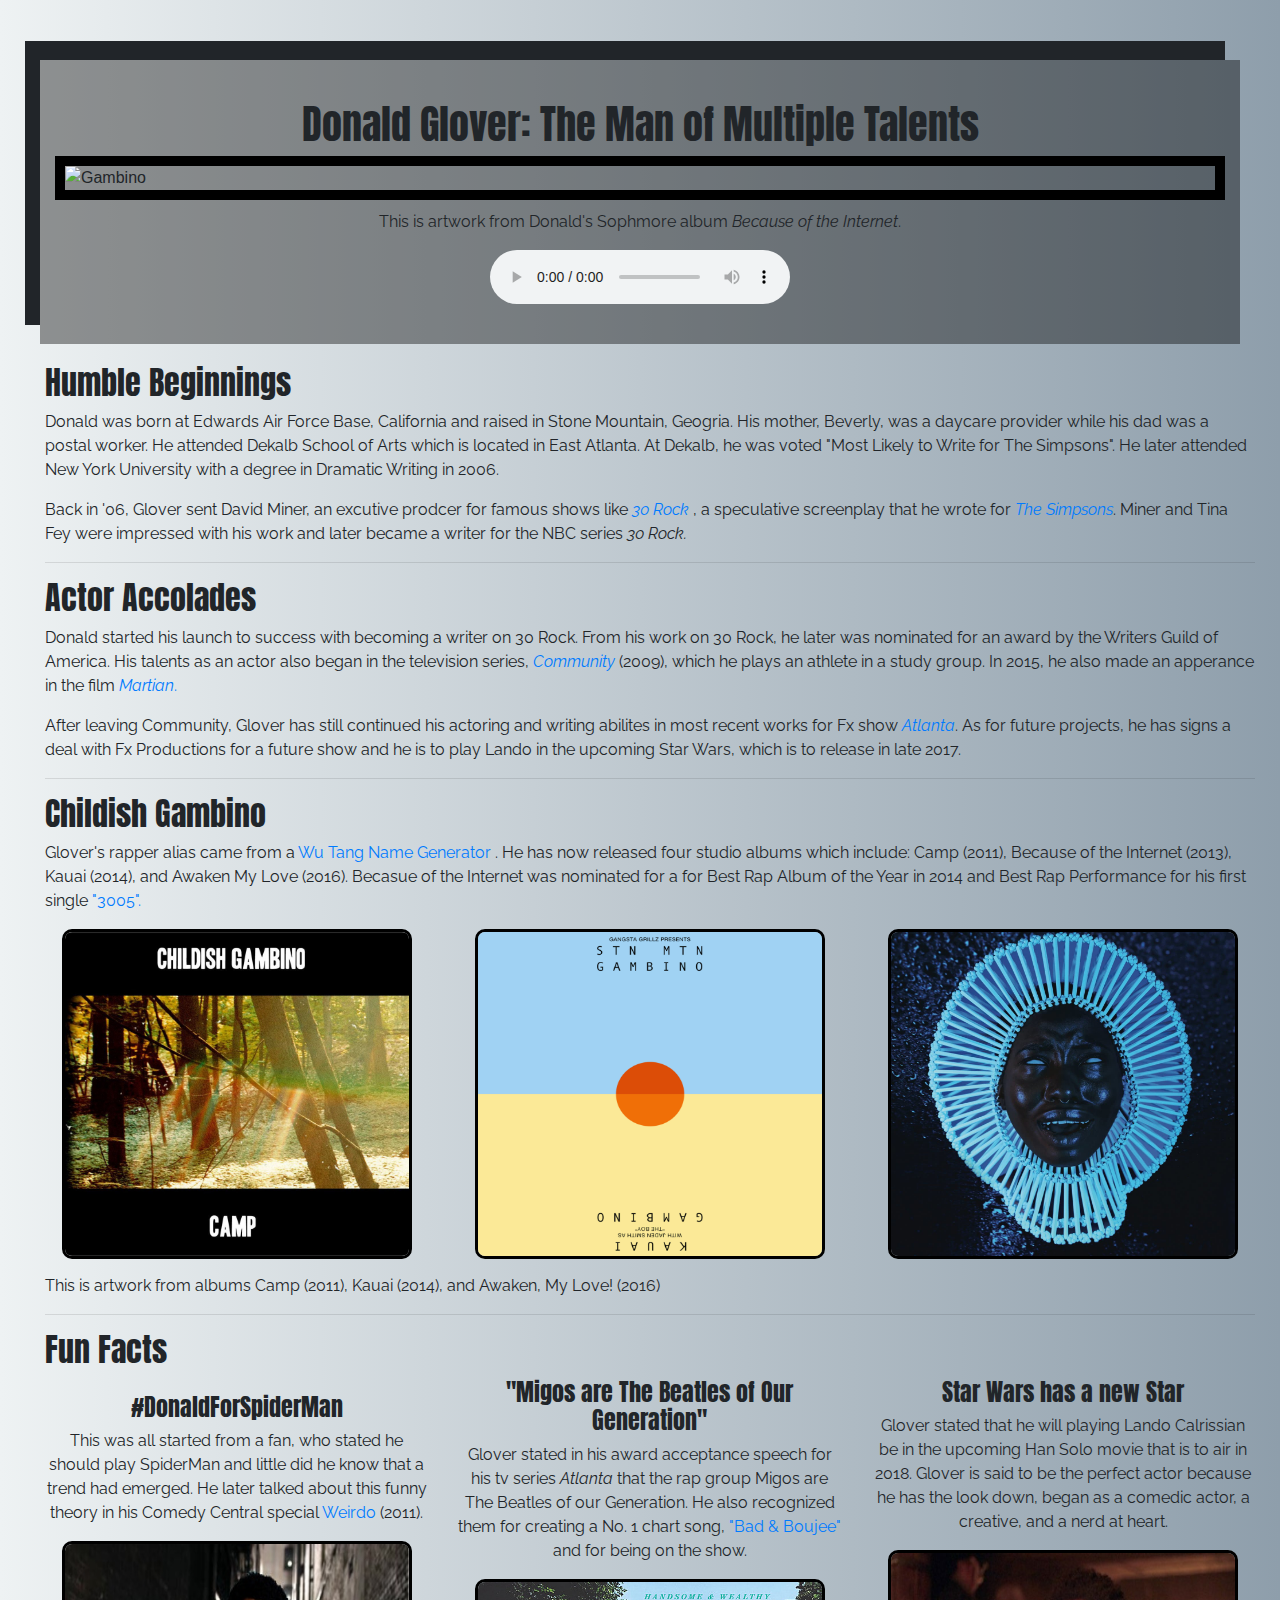
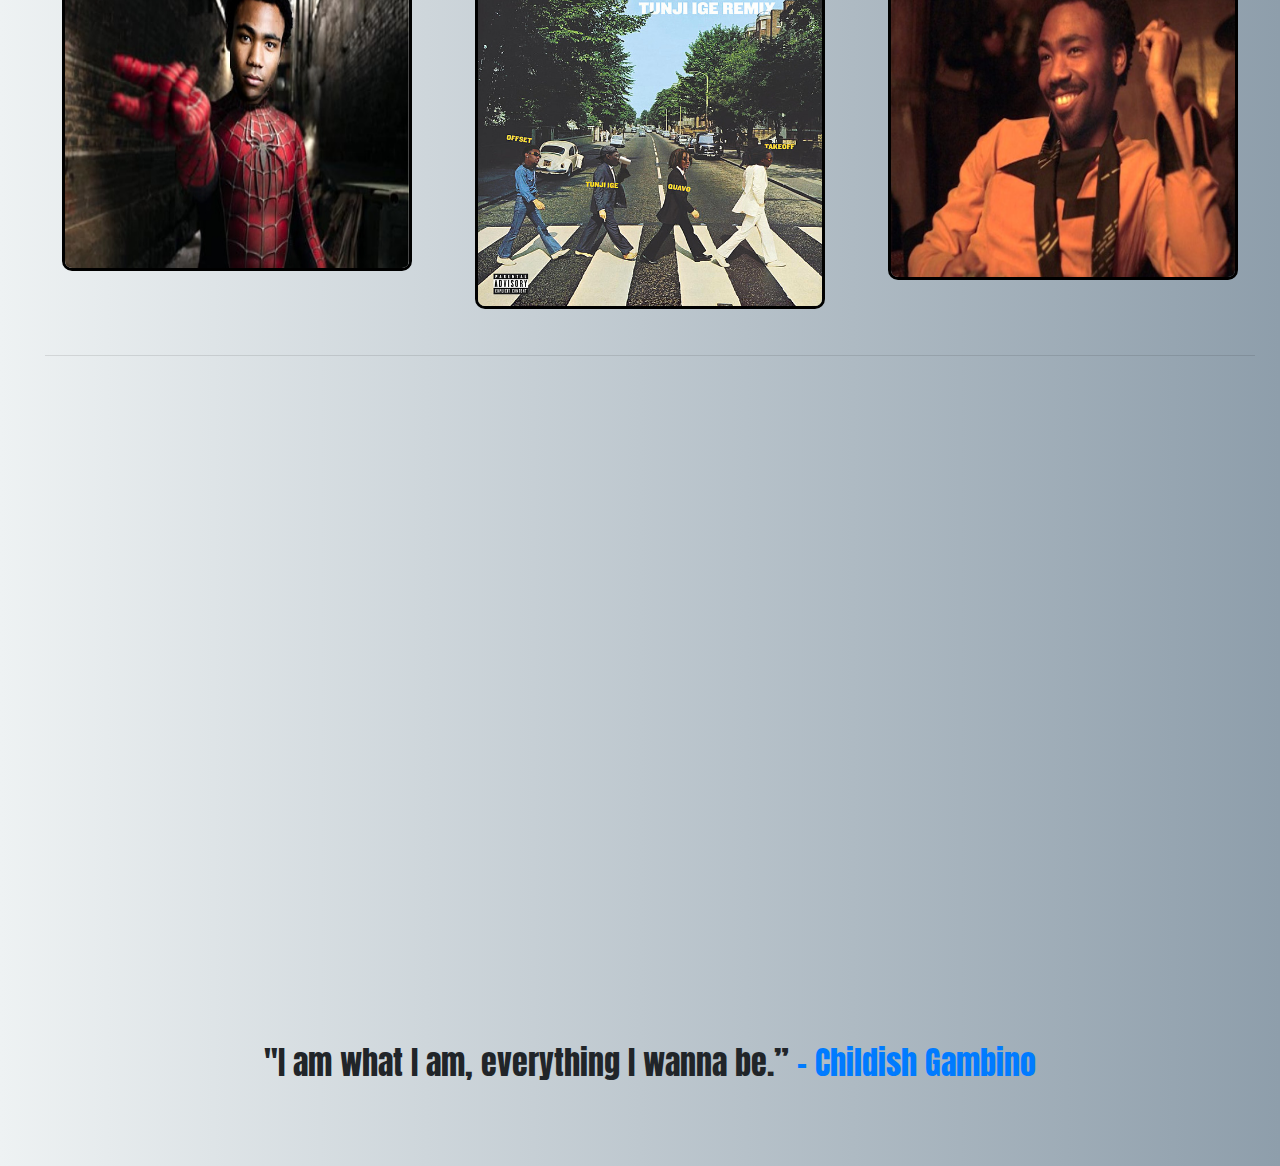
==== index.html @ 6ad68c14 "Added html and contents" ====
<!DOCTYPE html>
<html>
<head>
  <meta name="viewport" content= "width=device-width, initial-scale=1.0"> 
  <title>Tribute to Donald Glover</title>
  
  <link rel='stylesheet prefetch' href='https://stackpath.bootstrapcdn.com/bootstrap/4.3.1/css/bootstrap.min.css'>
  <link rel='stylesheet prefetch' href='https://fonts.googleapis.com/css?family=Anton'>
  <link rel='stylesheet prefetch' href='https://fonts.googleapis.com/css?family=Raleway'>
  <link rel="stylesheet" href="css/style.css">

  <style type="text/css">
    #audio-player{
      display: block;
      margin: auto;
    }
    .header {
      background: rgb(0,0,0,0.4);
      padding: 40px 0px 40px 0px; 
      margin: 20px 20px;
      box-shadow: -15px -19px;
    }
    .header-ff{
      text-align: center;
    }
  </style>
</head>

<body>
  <div class='header'>
     <h1 class="text-center">Donald Glover: The Man of Multiple Talents</h1>
    <div id="contain-img" class="col-md-12"> 
      <img class="gambino"  src="https://ih0.redbubble.net/image.112547980.1623/flat,800x800,075,f.u3.jpg" alt="Gambino" >
      <p class="text-center">This is artwork from Donald's Sophmore album <i>Because of the Internet</i>. </p>
    </div>
    
    <audio id='audio-player'controls src="Childish Gambino - 3005.mp3"></audio>
  </div>
 

    <div id="info-text" class="col-sm-12 col-md-12 ">
      <h2>Humble Beginnings</h2>
      <p> Donald was born at Edwards Air Force Base, California and raised in Stone Mountain, Geogria. His mother, Beverly, was a daycare provider while his dad was a postal worker. He attended Dekalb School of Arts which is located in East Atlanta. At Dekalb, he was voted "Most Likely to Write for The Simpsons". He later attended New York University with a degree in Dramatic Writing in 2006.</p>
      
      <p>Back in '06, Glover sent David Miner, an excutive prodcer for famous shows like <a href="https://www.youtube.com/watch?v=-dVAZy-jEKg" target="_blank"><i>30 Rock</i> </a>, a speculative screenplay that he wrote for <a href="https://www.youtube.com/watch?v=cnaeIAEp2pU" target="_blank"><i>The Simpsons</i></a>. Miner and Tina Fey were impressed with his work and later became a writer for the NBC series <i>30 Rock.</i></p>
      
      <hr>
      
      <!-- ACCOLADES SECTION -->

      <div id="accolades">
        <h2> Actor Accolades</h2>
        <p> Donald started his launch to success with becoming a writer on 30 Rock. From his work on 30 Rock, he later was nominated for an award by the Writers Guild of America. His talents as an actor also began in the television series, <a href="https://www.youtube.com/watch?v=4fwcj8NhL1I" target="_blank"><i>Community </i></a> (2009), which he plays an athlete in a study group. In 2015, he also made an apperance in the film <a href="" target="_blank"><i>Martian</i>.</a></p>
        
        <p>After leaving Community, Glover has still continued his actoring and writing abilites in most recent works for Fx show <a href="https://www.youtube.com/watch?v=_D4yk0vd788" ><i>Atlanta</i></a>. As for future projects, he has signs a deal with Fx Productions for a future show and he is to play Lando in the upcoming Star Wars, which is to release in late 2017.</p>
      </div>
      <hr>

      <!-- END OF ACCOLADES -->
      
      <!-- ARTIST SECTION -->
      
      <div id='artist'>
        <h2> Childish Gambino</h2>
        <p>Glover's rapper alias came from a <a href="http://www.mess.be/inickgenwuname.php" target="_blank">Wu Tang Name Generator </a>. He has now released four studio albums which include: Camp (2011), Because of the Internet (2013), Kauai (2014), and Awaken My Love (2016). Becasue of the Internet was nominated for a for Best Rap Album of the Year in 2014 and Best Rap Performance for his first single <a href= "https://www.youtube.com/watch?v=tG35R8F2j8k" target="_blank">"3005".</a> </p>

        <div class="row justify-content-md-center">
          <div class="col-md-4 text-center"> <img src= "img/camp.jpg" class="section-images"> </div>
          <div class="col-md-4 text-center"> <img src="img/kauai-album.png" class="section-images"></div>
          <div class="col-md-4 text-center"> <img src="img/awaken-album.jpg" class="section-images"></div>
        </div>
      </div>

      <!-- END OF ARTIST SECTION -->
      
      <p> This is artwork from albums Camp (2011), Kauai (2014), and Awaken, My Love! (2016)</p>

      <hr>

      <div id="fun-facts">
        <h2> Fun Facts</h2> 

        <div class="row justify-content-md-center">
          <div class="col-sm-6  col-md-6  col-lg-4 text-center" style="padding-top: 15px"> 
            <h4 class="header-ff">#DonaldForSpiderMan</h4>
            <p>This was all started from a fan, who stated he should play SpiderMan and little did he know that a trend had emerged. He later talked about this funny theory in his Comedy Central special <a href="https://www.youtube.com/watch?v=ULdm2NLrN4E" target="_blank">Weirdo</a> (2011).</p>
            <div class=""><img class="section-images" src="img/spiderman.jpg"></div>
          </div>

          <div class="col-sm-6 col-md-6 col-lg-4 text-center" style="margin-bottom: 15px">
            <h4 class="header-ff"> "Migos are The Beatles of Our Generation"</h4>
            <p>Glover stated in his award acceptance speech for his tv series <i>Atlanta</i> that the rap group Migos are The Beatles of our Generation. He also recognized them for creating a No. 1 chart song, <a href="https://www.youtube.com/watch?v=S-sJp1FfG7Q" target="_blank">"Bad & Boujee"</a> and for being on the show. </p>
            <div class=""><img class="section-images" src= "img/migos.jpg"></div>
          </div>

          <div class=" col-sm-6 col-md-6  col-lg-4 text-center" style="margin-bottom: 15px">
            <h4 class="header-ff"> Star Wars has a new Star</h4>
            <p>Glover stated that he will playing Lando Calrissian be in the upcoming Han Solo movie that is to air in 2018. Glover is said to be the perfect actor because he has the look down, began as a comedic actor, a creative, and a nerd at heart. </p>
            <div class=""><img class="section-images" src= "img/lando.jpeg"></div>
          </div>
        </div>
  </div>

    <hr>
      
      
        <div id='video' class="col-md-10 embed-responsive embed-responsive-16by9 mx-auto">
          <iframe class="embed-responsive-item" src="https://www.youtube.com/embed/pMZRRO_Lgpo" allowfullscreen></iframe>
        </div>

        <div class="col-md-12 text-center" id="end-quote"> <h2>"I am what I am, everything I wanna be.” <a href="https://youtu.be/Jdb-6MQaoEY?t=155" target="_blank" > - Childish Gambino </h3></div>
         <!-- <div class="col-md-7" id="video" style="margin-top: 25px"> <iframe display="flex" width="100%" height="100%" src="https://www.youtube.com/embed/pMZRRO_Lgpo" frameborder="1" allowfullscreen></iframe> </div> -->

      
       
    
    
    </body>
</html>
  
  
</body>
</html>
---- css/style.css ----
h1 {
  font-family: 'Anton', sans-serif;
}

h2 {
font-family: 'Anton', sans-serif;
}

h4 {
   font-family: 'Anton', sans-serif;
}

p {
  font-family: 'Raleway', sans-serif;
}

body {
background: #8e9eab; /* fallback for old browsers */
background: -webkit-linear-gradient(to left, #8e9eab , #eef2f3); /* Chrome 10-25, Safari 5.1-6 */
background: linear-gradient(to left, #8e9eab , #eef2f3); /* W3C, IE 10+/ Edge, Firefox 16+, Chrome 26+, Opera 12+, Safari 7+ */ 
  
 /*font-family: 'Raleway', sans-serif;*/
  margin: 60px 20px 0px 20px
}

.gambino {
  display: block;
  margin: 0px auto 10px auto;
  border: 10px solid;
  border-color: black;
}

.section-images {
  width: 350px;
  height: 330px;
  margin-bottom: 15px;
  border-color: black;
  border-style: solid;
  border-radius: 10px;
}


#info-text {
  margin: 10px 15px 15px 10px;
}

/*#fun-facts {
  margin: 20px 15px 30px 15px;
}*/

#video {
  margin-top: 5%;
}

#end-quote {
  text-align: center;
  padding-top: 5%;
  padding-bottom: 5%;
  display: inline-block;
}
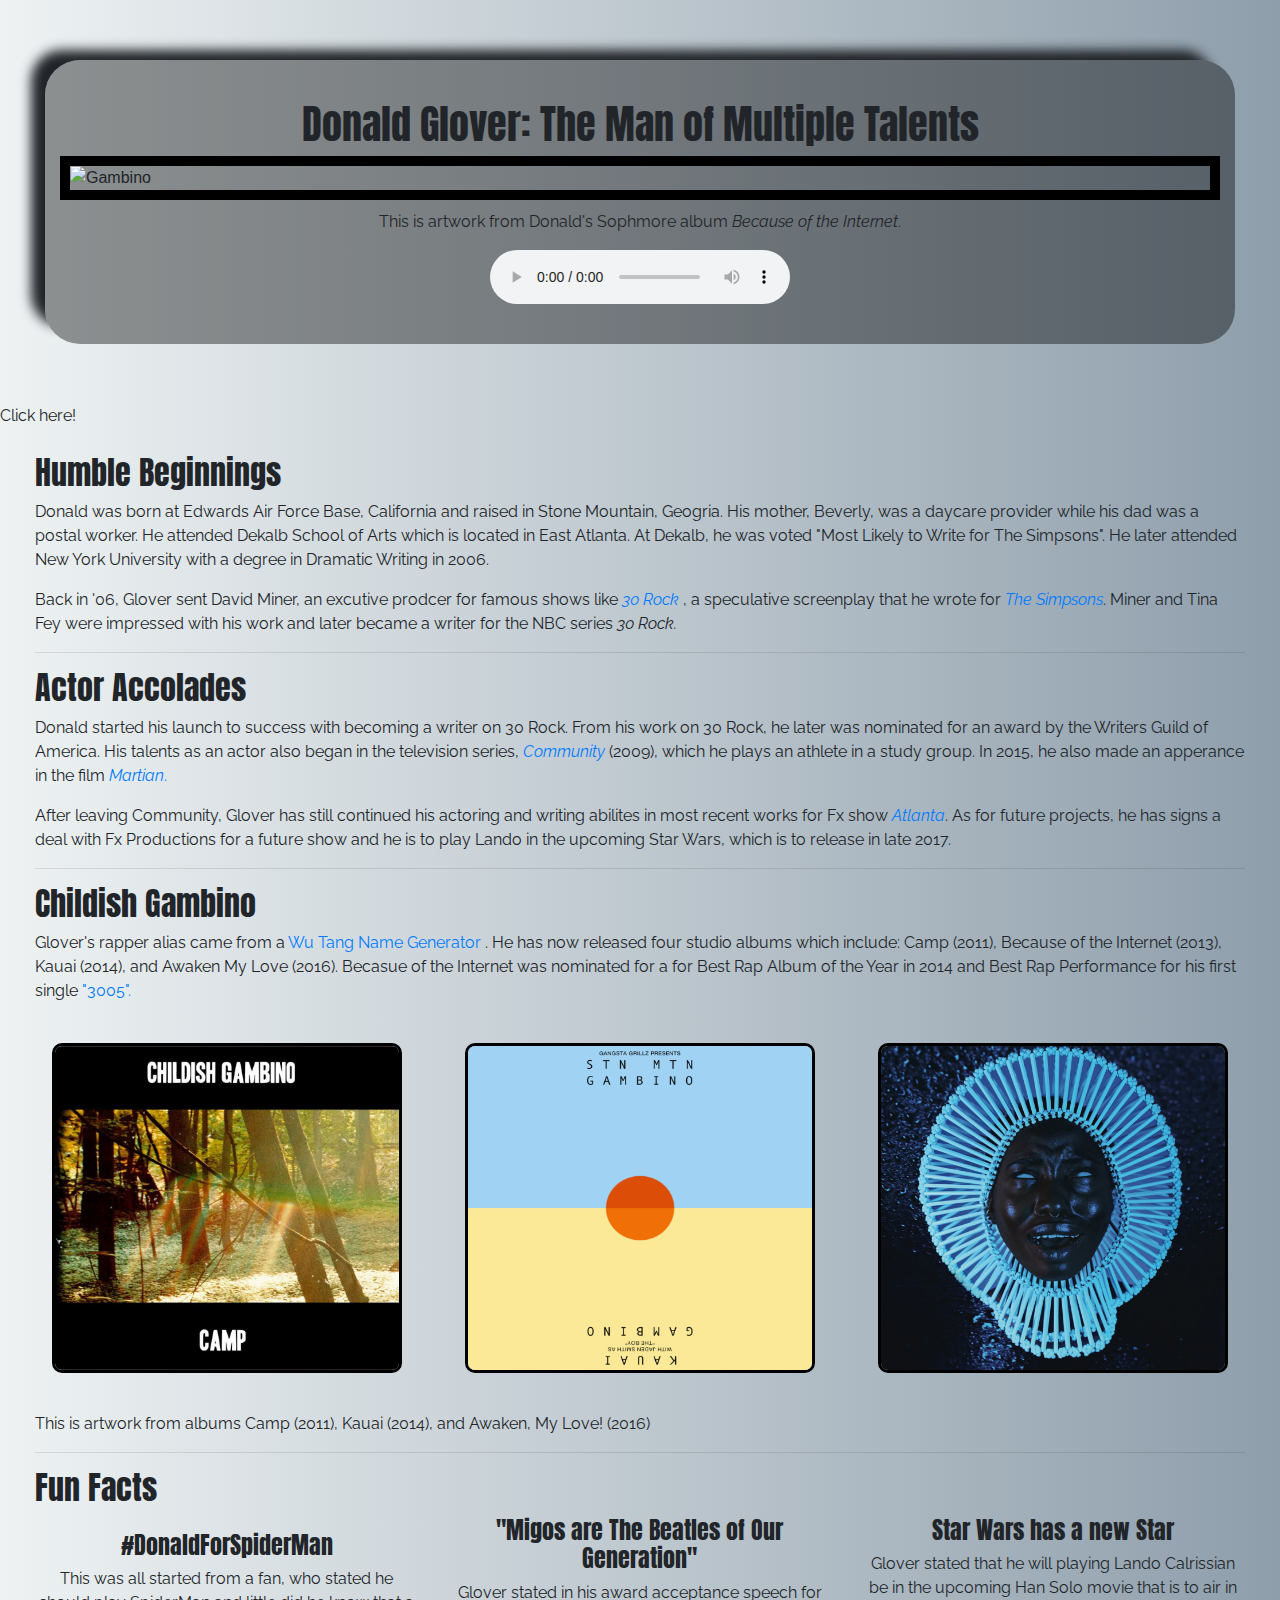
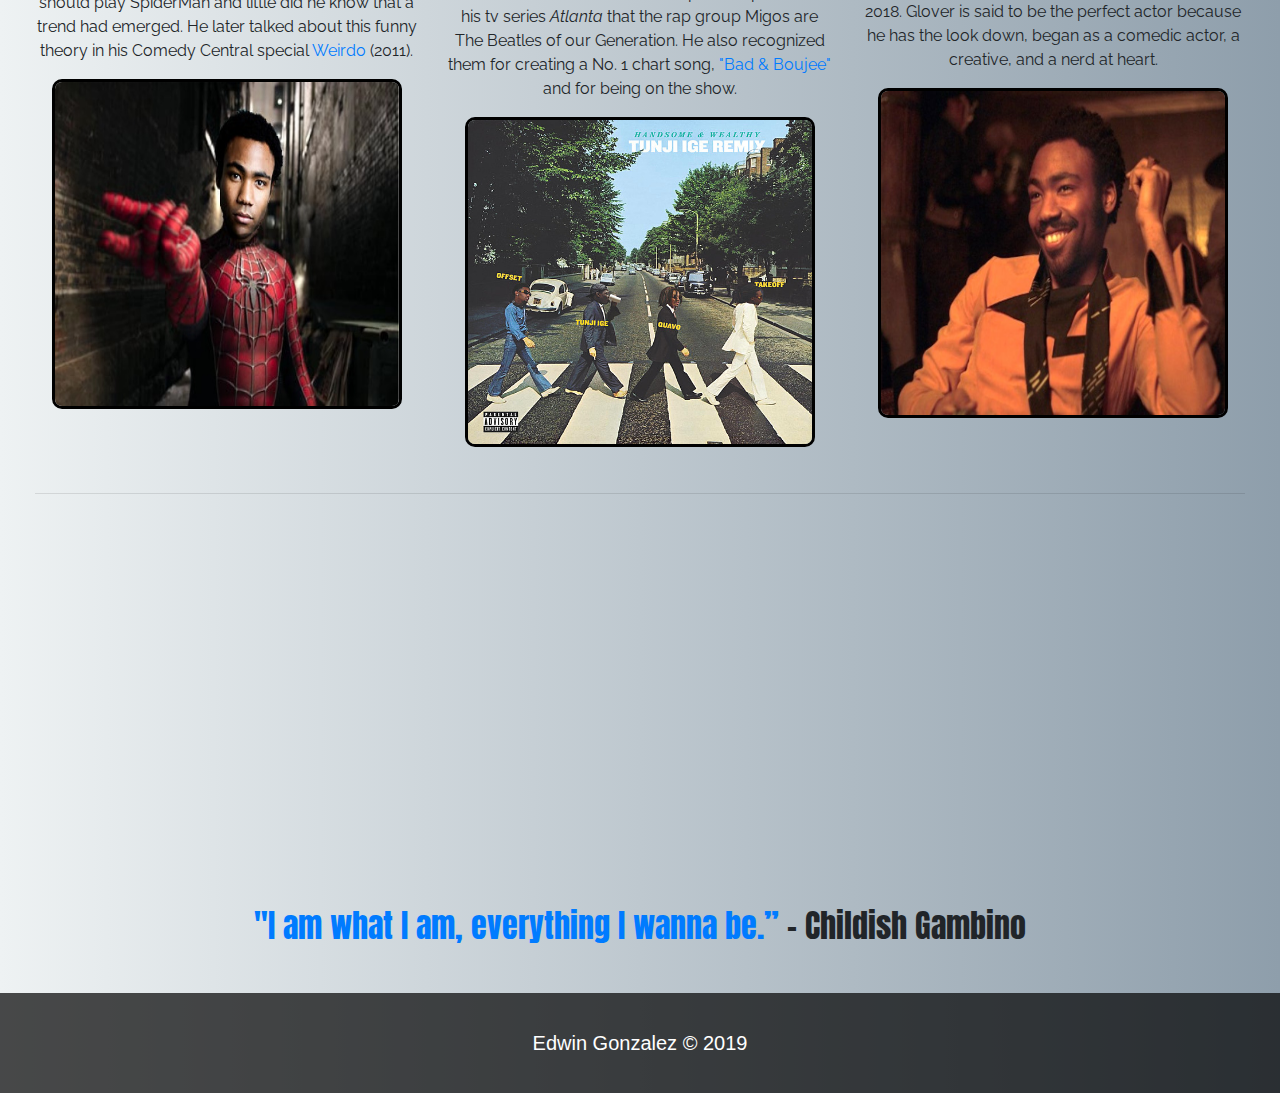
==== commit 0c15b669: "Footer added styles added and modal added" ====
--- a/index.html
+++ b/index.html
@@ -10,19 +10,84 @@
   <link rel="stylesheet" href="css/style.css">
 
   <style type="text/css">
-    #audio-player{
-      display: block;
-      margin: auto;
-    }
-    .header {
-      background: rgb(0,0,0,0.4);
-      padding: 40px 0px 40px 0px; 
-      margin: 20px 20px;
-      box-shadow: -15px -19px;
-    }
-    .header-ff{
-      text-align: center;
-    }
+    .album-content:hover {
+      cursor:initial;
+    }
+    .modal {
+      cursor: pointer;
+      display: none;
+      position: fixed;
+      width: 100%;
+      height: 100%;
+      z-index: 2;
+      left: 0;
+      top: 0;
+      overflow: auto;
+      background-color: rgb(0,0,0);
+      background-color: rgb(0,0,0,0.7);
+    }
+
+    .modal-content {
+      margin: 2% auto;
+      padding: 20px 3% 40px 3%;
+      width: 98%;
+      background-color: #191E1E;
+      border-radius: 10px;
+    }
+
+    .close {
+      color: white;
+      font-weight: 600;
+      font-size: 24px;
+      cursor: pointer;
+      margin-bottom: 10px; 
+    }
+
+    .close:hover, .close:focus {
+      color: grey;
+    }
+
+    .modal-img {
+      width: 100%;
+      border: 1px solid black;
+      margin-bottom: 5%;
+    }
+    table{
+      width: 100%;
+      margin-bottom: 10px;
+    }
+    td, th {
+    border-top: 1px solid grey; 
+    border-bottom: 1px solid grey; 
+    text-align: left;
+    padding: 8px;
+  }
+  th , .genre, .extras{
+    color: grey;
+  }
+  td {
+    color: white;
+  }
+  .extras{
+    font-size: 14px;
+  }
+
+  td:nth-child(2), td:nth-child(3){
+    color: grey;
+  }
+
+  table span {
+    margin-right: 3% !important; 
+  }
+  .modal-content p{
+    margin-bottom: 0px !important;
+  }
+
+  .modal-content p:nth-type(1){
+    color: orange;
+    font-size: 30px;
+  }
+
   </style>
 </head>
 
@@ -36,6 +101,117 @@
     
     <audio id='audio-player'controls src="Childish Gambino - 3005.mp3"></audio>
   </div>
+
+
+   <div class="modal col-md-12" id='modal'>
+        <div class="modal-content col-md-12">
+          <div><span class='close'>X</span></div>
+          <div class="row album-content">
+            <div class="col-md-6" style="margin-bottom: 8px; ">
+            <img class="modal-img"  src="https://ih0.redbubble.net/image.112547980.1623/flat,800x800,075,f.u3.jpg" alt="Gambino" >
+            <p class="extras"><span class="num-songs">19</span> Songs, <span class="num-min">58</span> Minutes</p>
+          </div>
+          <div class="col-md-6 track-list">
+            <h4 style="color: white;">Because the Internet</h4>
+            <h6 class="genre">Hip-Hop/Rap - 2013</h6>
+            <table>
+              <tr>
+                <th>Song</th>
+                <th>Artist</th>
+                <th></th>
+              </tr>
+
+              <tr>
+                <td><span style="margin-right: 16px; color: grey;">1  </span> The Library (Intro)</td>
+                <td> Chilish Gambino</td>
+                <td>0:04</td>
+              </tr>
+              <tr>
+                 <td><span style="margin-right: 12px; color: grey;">2  </span>   I. Crawl</td>
+                 <td> Chilish Gambino</td>
+                <td>3:29</td>
+              </tr>
+
+              <tr>
+                 <td><span style="margin-right: 12px; color: grey;">3  </span>   II. WorldStar</td>
+                 <td> Chilish Gambino</td>
+                <td>4:04</td>
+              </tr>
+
+              <tr>
+                 <td><span style="margin-right: 12px; color: grey;">4  </span>   Dial Up</td>
+                 <td> Chilish Gambino</td>
+                <td>0:44</td>
+              </tr>
+              <tr>
+                 <td><span style="margin-right: 12px; color: grey;">5  </span>    I. The Worst Guys (feat. Chance the Rapper)</td>
+                 <td> Chilish Gambino</td>
+                <td>3:39</td>
+              </tr>
+              <tr>
+                 <td><span style="margin-right: 12px; color: grey;">6  </span>    II. Shadows</td>
+                 <td> Chilish Gambino</td>
+                <td>3:51</td>
+              </tr>
+              <tr>
+                 <td><span style="margin-right: 12px; color: grey;">7  </span>    III. Telegraph Ave. ("Oakland by Lloyd")</td>
+                 <td> Chilish Gambino</td>
+                <td>3:30</td>
+              </tr>
+              <tr>
+                 <td><span style="margin-right: 12px; color: grey;">8  </span>    IV. Sweatpants</td>
+                 <td> Chilish Gambino</td>
+                <td>3:00</td>
+              </tr>
+              <tr>
+                 <td><span style="margin-right: 12px; color: grey;">9  </span>    3005</td>
+                 <td> Chilish Gambino</td>
+                <td>3:54</td>
+              </tr>
+              <tr>
+                 <td><span style="margin-right: 12px; color: grey;">10  </span>   Playing Around Before the Party Starts</td>
+                 <td> Chilish Gambino</td>
+                <td>0:54</td>
+              </tr>
+              <tr>
+                 <td><span style="margin-right: 12px; color: grey;">11  </span>   I. The Party</td>
+                 <td> Chilish Gambino</td>
+                <td>1:31</td>
+              </tr>
+              <tr>
+                 <td><span style="margin-right: 12px; color: grey;">12   </span>   II. No Exit</td>
+                 <td> Chilish Gambino</td>
+                <td>2:51</td>
+              </tr>
+              <tr>
+                 <td><span style="margin-right: 12px; color: grey;">13   </span>   Death By Numbers</td>
+                 <td> Chilish Gambino</td>
+                <td>0:43</td>
+              </tr>
+              <tr>
+                 <td><span style="margin-right: 12px; color: grey;">14   </span>   I. Flight of the Navigator</td>
+                 <td> Chilish Gambino</td>
+                <td>5:44</td>
+              </tr>
+              <tr>
+                 <td><span style="margin-right: 12px; color: grey;">15   </span>   II. Zelots of Stockholm [Free Information]</td>
+                 <td> Chilish Gambino</td>
+                <td>3:29</td>
+              </tr>
+
+            </table>
+            <p class="extras">Released: December 10, 2013</p>
+            <p class="extras">&#8471; 2013 MCDJ Entertainment under exclusive license to GlassNote Entertainment Group LLC, distributed by AWAL</p>
+
+
+          </div>
+          </div>
+          
+          
+        </div>
+      </div>
+
+      <p id="click-here">Click here!</p>
  
 
     <div id="info-text" class="col-sm-12 col-md-12 ">
@@ -63,12 +239,13 @@
       <div id='artist'>
         <h2> Childish Gambino</h2>
         <p>Glover's rapper alias came from a <a href="http://www.mess.be/inickgenwuname.php" target="_blank">Wu Tang Name Generator </a>. He has now released four studio albums which include: Camp (2011), Because of the Internet (2013), Kauai (2014), and Awaken My Love (2016). Becasue of the Internet was nominated for a for Best Rap Album of the Year in 2014 and Best Rap Performance for his first single <a href= "https://www.youtube.com/watch?v=tG35R8F2j8k" target="_blank">"3005".</a> </p>
-
+        <br>
         <div class="row justify-content-md-center">
-          <div class="col-md-4 text-center"> <img src= "img/camp.jpg" class="section-images"> </div>
-          <div class="col-md-4 text-center"> <img src="img/kauai-album.png" class="section-images"></div>
-          <div class="col-md-4 text-center"> <img src="img/awaken-album.jpg" class="section-images"></div>
-        </div>
+          <div class="col-md-4 text-center"> <img src= "img/camp.jpg" class="section-images album"> </div>
+          <div class="col-md-4 text-center"> <img src="img/kauai-album.png" class="section-images album"></div>
+          <div class="col-md-4 text-center"> <img src="img/awaken-album.jpg" class="section-images album"></div>
+        </div>
+        <br>
       </div>
 
       <!-- END OF ARTIST SECTION -->
@@ -99,21 +276,46 @@
             <div class=""><img class="section-images" src= "img/lando.jpeg"></div>
           </div>
         </div>
-  </div>
+      </div>
 
     <hr>
       
-      
-        <div id='video' class="col-md-10 embed-responsive embed-responsive-16by9 mx-auto">
+        <div id='video' class="col-md-6 embed-responsive embed-responsive-16by9 mx-auto">
           <iframe class="embed-responsive-item" src="https://www.youtube.com/embed/pMZRRO_Lgpo" allowfullscreen></iframe>
         </div>
 
-        <div class="col-md-12 text-center" id="end-quote"> <h2>"I am what I am, everything I wanna be.” <a href="https://youtu.be/Jdb-6MQaoEY?t=155" target="_blank" > - Childish Gambino </h3></div>
+        <div class="col-md-12 text-center" id="end-quote"> <h2><a href="https://youtu.be/Jdb-6MQaoEY?t=147" target="_blank">"I am what I am, everything I wanna be.”</a> - Childish Gambino</h3></div>
          <!-- <div class="col-md-7" id="video" style="margin-top: 25px"> <iframe display="flex" width="100%" height="100%" src="https://www.youtube.com/embed/pMZRRO_Lgpo" frameborder="1" allowfullscreen></iframe> </div> -->
-
-      
+      </div>
+      <footer>
+        <div class="footer col-md-12" style="width: 100%; background-color: rgb(0,0,0,0.7); height: 100px; text-align: center; color: white; line-height: 100px; position: relative; bottom:0;">
+          <h5 style="height: 100px; line-height: 100px; margin-bottom: 0px;"><a style='color: white; 'href="https://github.com/edwingon1121" target="_blank">Edwin Gonzalez &copy; 2019</a> </h5>
+        </div>
+      </footer>
        
-    
+    <script type="text/javascript">
+      let butt = document.getElementById('click-here');
+      let close = document.getElementsByClassName('close')[0];
+      
+      let m = document.getElementById('modal');
+
+      butt.addEventListener('click', function(){
+       
+        m.style.display = 'block';
+      });
+
+      close.addEventListener('click', function(){
+        m.style.display = 'none';
+      });
+
+      window.addEventListener('click',function(e){
+        console.log(e.target);
+        if(e.target == m){
+          m.style.display = 'none';
+        }
+      });
+
+    </script>
     
     </body>
 </html>
--- a/css/style.css
+++ b/css/style.css
@@ -18,9 +18,8 @@
 background: #8e9eab; /* fallback for old browsers */
 background: -webkit-linear-gradient(to left, #8e9eab , #eef2f3); /* Chrome 10-25, Safari 5.1-6 */
 background: linear-gradient(to left, #8e9eab , #eef2f3); /* W3C, IE 10+/ Edge, Firefox 16+, Chrome 26+, Opera 12+, Safari 7+ */ 
-  
- /*font-family: 'Raleway', sans-serif;*/
-  margin: 60px 20px 0px 20px
+margin: 0px;
+padding: 0px;
 }
 
 .gambino {
@@ -41,21 +40,36 @@
 
 
 #info-text {
-  margin: 10px 15px 15px 10px;
+  padding: 10px 35px 15px 35px;
 }
 
-/*#fun-facts {
-  margin: 20px 15px 30px 15px;
-}*/
+#audio-player {
+  display: block;
+  margin: auto;
+}
+
+.header {
+  background: rgb(0,0,0,0.4);
+  padding: 40px 0px 40px 0px; 
+  border-radius: 35px;
+  margin: 60px 45px 60px 45px;
+  /*margin: 60px 20px 0px 20px;*/
+  box-shadow: -18px -14px 12px -4px;
+}
+
+.header-ff{
+  text-align: center;
+}
 
 #video {
-  margin-top: 5%;
+  margin-top: 2%;
+  margin-bottom: 2%;
 }
 
 #end-quote {
   text-align: center;
-  padding-top: 5%;
-  padding-bottom: 5%;
+  padding-top: 2%;
+  padding-bottom: 2%;
   display: inline-block;
 }
 
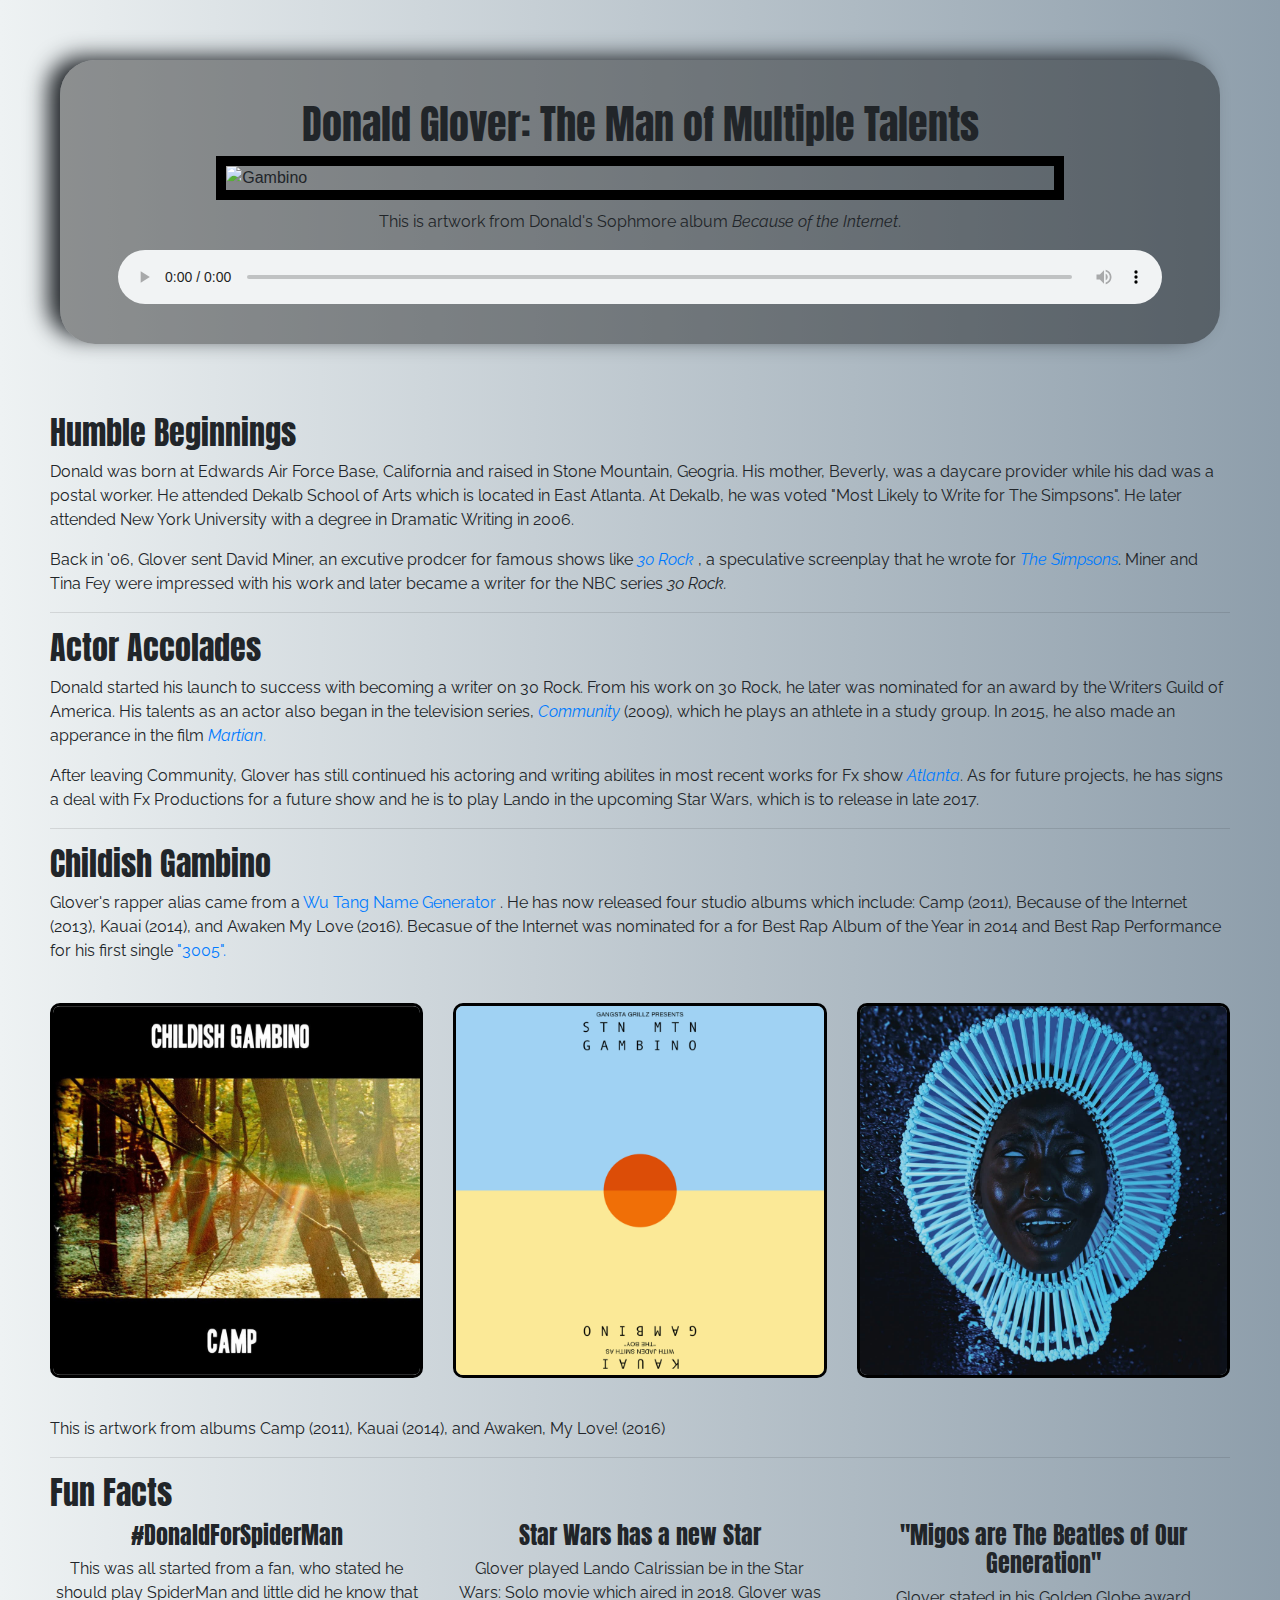
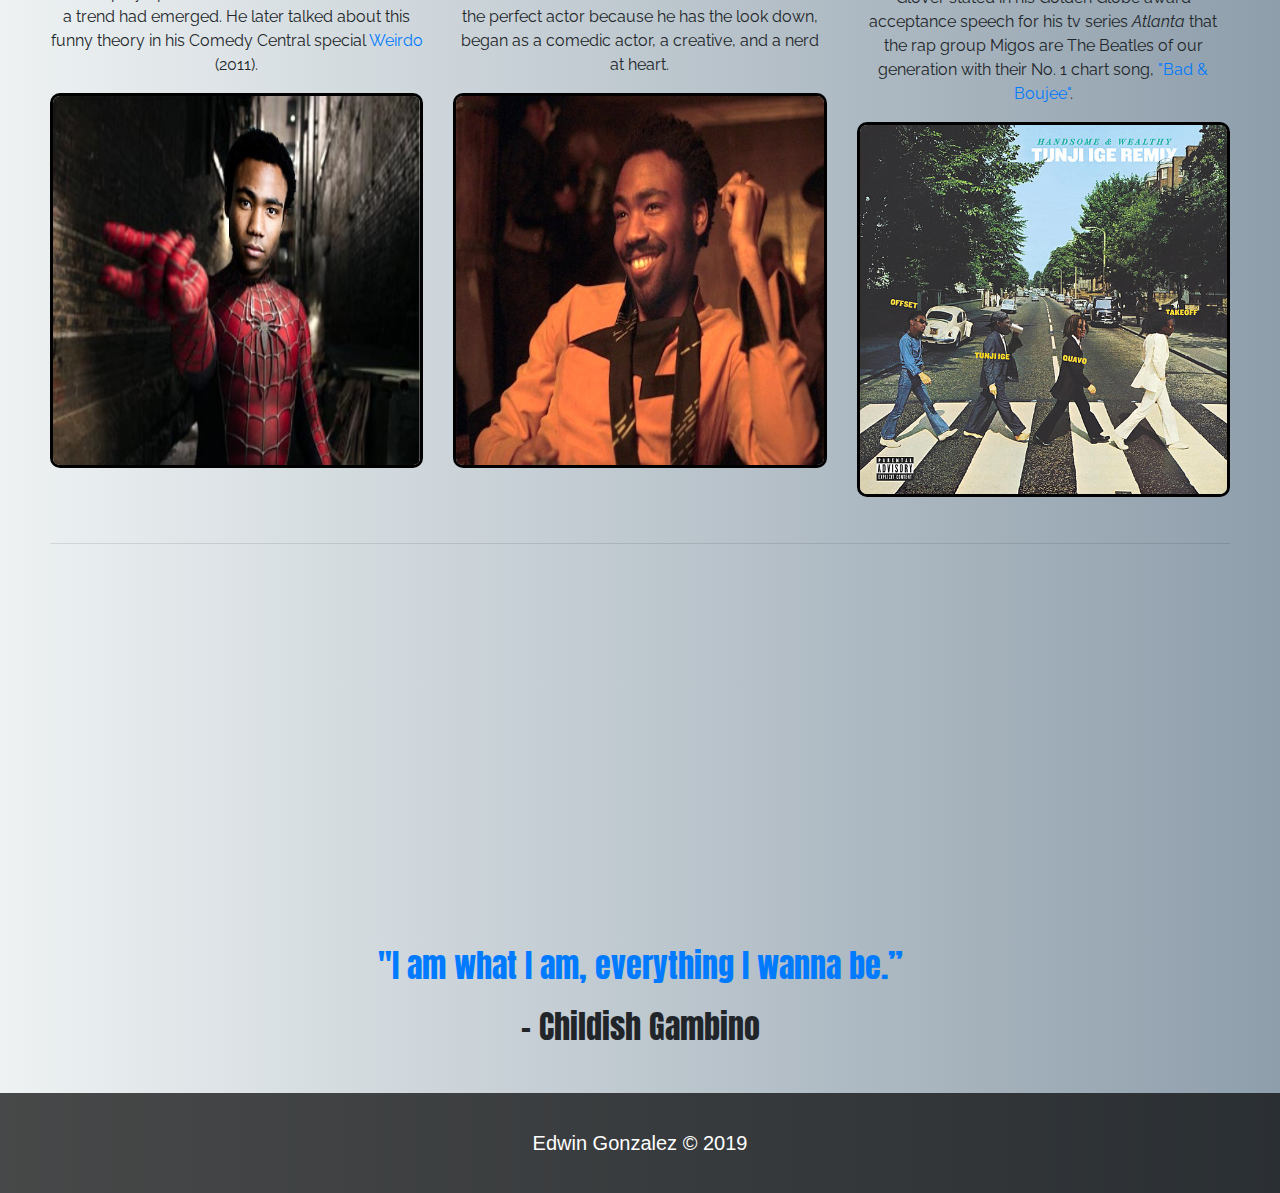
==== commit 463bd8e2: "making site responisve with bootstrap" ====
--- a/index.html
+++ b/index.html
@@ -8,94 +8,15 @@
   <link rel='stylesheet prefetch' href='https://fonts.googleapis.com/css?family=Anton'>
   <link rel='stylesheet prefetch' href='https://fonts.googleapis.com/css?family=Raleway'>
   <link rel="stylesheet" href="css/style.css">
-
-  <style type="text/css">
-    .album-content:hover {
-      cursor:initial;
-    }
-    .modal {
-      cursor: pointer;
-      display: none;
-      position: fixed;
-      width: 100%;
-      height: 100%;
-      z-index: 2;
-      left: 0;
-      top: 0;
-      overflow: auto;
-      background-color: rgb(0,0,0);
-      background-color: rgb(0,0,0,0.7);
-    }
-
-    .modal-content {
-      margin: 2% auto;
-      padding: 20px 3% 40px 3%;
-      width: 98%;
-      background-color: #191E1E;
-      border-radius: 10px;
-    }
-
-    .close {
-      color: white;
-      font-weight: 600;
-      font-size: 24px;
-      cursor: pointer;
-      margin-bottom: 10px; 
-    }
-
-    .close:hover, .close:focus {
-      color: grey;
-    }
-
-    .modal-img {
-      width: 100%;
-      border: 1px solid black;
-      margin-bottom: 5%;
-    }
-    table{
-      width: 100%;
-      margin-bottom: 10px;
-    }
-    td, th {
-    border-top: 1px solid grey; 
-    border-bottom: 1px solid grey; 
-    text-align: left;
-    padding: 8px;
-  }
-  th , .genre, .extras{
-    color: grey;
-  }
-  td {
-    color: white;
-  }
-  .extras{
-    font-size: 14px;
-  }
-
-  td:nth-child(2), td:nth-child(3){
-    color: grey;
-  }
-
-  table span {
-    margin-right: 3% !important; 
-  }
-  .modal-content p{
-    margin-bottom: 0px !important;
-  }
-
-  .modal-content p:nth-type(1){
-    color: orange;
-    font-size: 30px;
-  }
-
-  </style>
 </head>
 
 <body>
+  <div class="container-fluid">
+    
   <div class='header'>
      <h1 class="text-center">Donald Glover: The Man of Multiple Talents</h1>
     <div id="contain-img" class="col-md-12"> 
-      <img class="gambino"  src="https://ih0.redbubble.net/image.112547980.1623/flat,800x800,075,f.u3.jpg" alt="Gambino" >
+      <img class="gambino album"  src="img/because_the_internet.jpg" alt="Gambino" data-num='0' >
       <p class="text-center">This is artwork from Donald's Sophmore album <i>Because of the Internet</i>. </p>
     </div>
     
@@ -108,100 +29,21 @@
           <div><span class='close'>X</span></div>
           <div class="row album-content">
             <div class="col-md-6" style="margin-bottom: 8px; ">
-            <img class="modal-img"  src="https://ih0.redbubble.net/image.112547980.1623/flat,800x800,075,f.u3.jpg" alt="Gambino" >
-            <p class="extras"><span class="num-songs">19</span> Songs, <span class="num-min">58</span> Minutes</p>
+            <img class="modal-img"  src="img/because_the_internet.jpg" alt="Gambino" >
+            <p class="extras"><span class="num-songs"></span> Songs, <span class="num-min">58</span> Minutes</p>
           </div>
           <div class="col-md-6 track-list">
-            <h4 style="color: white;">Because the Internet</h4>
-            <h6 class="genre">Hip-Hop/Rap - 2013</h6>
+            <h4 class='album-title'></h4>
+            <h6 class="genre"></h6>
             <table>
               <tr>
                 <th>Song</th>
                 <th>Artist</th>
                 <th></th>
               </tr>
-
-              <tr>
-                <td><span style="margin-right: 16px; color: grey;">1  </span> The Library (Intro)</td>
-                <td> Chilish Gambino</td>
-                <td>0:04</td>
-              </tr>
-              <tr>
-                 <td><span style="margin-right: 12px; color: grey;">2  </span>   I. Crawl</td>
-                 <td> Chilish Gambino</td>
-                <td>3:29</td>
-              </tr>
-
-              <tr>
-                 <td><span style="margin-right: 12px; color: grey;">3  </span>   II. WorldStar</td>
-                 <td> Chilish Gambino</td>
-                <td>4:04</td>
-              </tr>
-
-              <tr>
-                 <td><span style="margin-right: 12px; color: grey;">4  </span>   Dial Up</td>
-                 <td> Chilish Gambino</td>
-                <td>0:44</td>
-              </tr>
-              <tr>
-                 <td><span style="margin-right: 12px; color: grey;">5  </span>    I. The Worst Guys (feat. Chance the Rapper)</td>
-                 <td> Chilish Gambino</td>
-                <td>3:39</td>
-              </tr>
-              <tr>
-                 <td><span style="margin-right: 12px; color: grey;">6  </span>    II. Shadows</td>
-                 <td> Chilish Gambino</td>
-                <td>3:51</td>
-              </tr>
-              <tr>
-                 <td><span style="margin-right: 12px; color: grey;">7  </span>    III. Telegraph Ave. ("Oakland by Lloyd")</td>
-                 <td> Chilish Gambino</td>
-                <td>3:30</td>
-              </tr>
-              <tr>
-                 <td><span style="margin-right: 12px; color: grey;">8  </span>    IV. Sweatpants</td>
-                 <td> Chilish Gambino</td>
-                <td>3:00</td>
-              </tr>
-              <tr>
-                 <td><span style="margin-right: 12px; color: grey;">9  </span>    3005</td>
-                 <td> Chilish Gambino</td>
-                <td>3:54</td>
-              </tr>
-              <tr>
-                 <td><span style="margin-right: 12px; color: grey;">10  </span>   Playing Around Before the Party Starts</td>
-                 <td> Chilish Gambino</td>
-                <td>0:54</td>
-              </tr>
-              <tr>
-                 <td><span style="margin-right: 12px; color: grey;">11  </span>   I. The Party</td>
-                 <td> Chilish Gambino</td>
-                <td>1:31</td>
-              </tr>
-              <tr>
-                 <td><span style="margin-right: 12px; color: grey;">12   </span>   II. No Exit</td>
-                 <td> Chilish Gambino</td>
-                <td>2:51</td>
-              </tr>
-              <tr>
-                 <td><span style="margin-right: 12px; color: grey;">13   </span>   Death By Numbers</td>
-                 <td> Chilish Gambino</td>
-                <td>0:43</td>
-              </tr>
-              <tr>
-                 <td><span style="margin-right: 12px; color: grey;">14   </span>   I. Flight of the Navigator</td>
-                 <td> Chilish Gambino</td>
-                <td>5:44</td>
-              </tr>
-              <tr>
-                 <td><span style="margin-right: 12px; color: grey;">15   </span>   II. Zelots of Stockholm [Free Information]</td>
-                 <td> Chilish Gambino</td>
-                <td>3:29</td>
-              </tr>
-
             </table>
-            <p class="extras">Released: December 10, 2013</p>
-            <p class="extras">&#8471; 2013 MCDJ Entertainment under exclusive license to GlassNote Entertainment Group LLC, distributed by AWAL</p>
+            <p class="extras date-release"></p>
+            <p class="extras copyright"></p>
 
 
           </div>
@@ -211,7 +53,7 @@
         </div>
       </div>
 
-      <p id="click-here">Click here!</p>
+    <!--   <p id="click-here">Click here!</p> -->
  
 
     <div id="info-text" class="col-sm-12 col-md-12 ">
@@ -241,9 +83,9 @@
         <p>Glover's rapper alias came from a <a href="http://www.mess.be/inickgenwuname.php" target="_blank">Wu Tang Name Generator </a>. He has now released four studio albums which include: Camp (2011), Because of the Internet (2013), Kauai (2014), and Awaken My Love (2016). Becasue of the Internet was nominated for a for Best Rap Album of the Year in 2014 and Best Rap Performance for his first single <a href= "https://www.youtube.com/watch?v=tG35R8F2j8k" target="_blank">"3005".</a> </p>
         <br>
         <div class="row justify-content-md-center">
-          <div class="col-md-4 text-center"> <img src= "img/camp.jpg" class="section-images album"> </div>
-          <div class="col-md-4 text-center"> <img src="img/kauai-album.png" class="section-images album"></div>
-          <div class="col-md-4 text-center"> <img src="img/awaken-album.jpg" class="section-images album"></div>
+          <div class="col-md-4 col-sm-4 text-center"> <img src= "img/camp.jpg" class="section-images album" data-num='1'> </div>
+          <div class="col-md-4 col-sm-4 text-center"> <img src="img/kauai-album.png" class="section-images album" data-num='2'></div>
+          <div class="col-md-4 col-sm-4 text-center"> <img src="img/awaken-album.jpg" class="section-images album" data-num='3'></div>
         </div>
         <br>
       </div>
@@ -258,23 +100,25 @@
         <h2> Fun Facts</h2> 
 
         <div class="row justify-content-md-center">
-          <div class="col-sm-6  col-md-6  col-lg-4 text-center" style="padding-top: 15px"> 
+          <div class="col-sm-6  col-md-6  col-lg-4 text-center" style="margin-bottom: 15px"> 
             <h4 class="header-ff">#DonaldForSpiderMan</h4>
             <p>This was all started from a fan, who stated he should play SpiderMan and little did he know that a trend had emerged. He later talked about this funny theory in his Comedy Central special <a href="https://www.youtube.com/watch?v=ULdm2NLrN4E" target="_blank">Weirdo</a> (2011).</p>
             <div class=""><img class="section-images" src="img/spiderman.jpg"></div>
           </div>
 
+           <div class=" col-sm-6 col-md-6  col-lg-4 text-center" style="margin-bottom: 15px">
+            <h4 class="header-ff"> Star Wars has a new Star</h4>
+            <p>Glover played Lando Calrissian be in the Star Wars: Solo movie which aired in 2018. Glover was the perfect actor because he has the look down, began as a comedic actor, a creative, and a nerd at heart. </p>
+            <div class=""><img class="section-images" src= "img/lando.jpeg"></div>
+          </div>
+
           <div class="col-sm-6 col-md-6 col-lg-4 text-center" style="margin-bottom: 15px">
             <h4 class="header-ff"> "Migos are The Beatles of Our Generation"</h4>
-            <p>Glover stated in his award acceptance speech for his tv series <i>Atlanta</i> that the rap group Migos are The Beatles of our Generation. He also recognized them for creating a No. 1 chart song, <a href="https://www.youtube.com/watch?v=S-sJp1FfG7Q" target="_blank">"Bad & Boujee"</a> and for being on the show. </p>
+            <p>Glover stated in his Golden Globe award acceptance speech for his tv series <i>Atlanta</i> that the rap group Migos are The Beatles of our generation with their No. 1 chart song, <a href="https://www.youtube.com/watch?v=S-sJp1FfG7Q" target="_blank">"Bad & Boujee"</a>. </p>
             <div class=""><img class="section-images" src= "img/migos.jpg"></div>
           </div>
 
-          <div class=" col-sm-6 col-md-6  col-lg-4 text-center" style="margin-bottom: 15px">
-            <h4 class="header-ff"> Star Wars has a new Star</h4>
-            <p>Glover stated that he will playing Lando Calrissian be in the upcoming Han Solo movie that is to air in 2018. Glover is said to be the perfect actor because he has the look down, began as a comedic actor, a creative, and a nerd at heart. </p>
-            <div class=""><img class="section-images" src= "img/lando.jpeg"></div>
-          </div>
+         
         </div>
       </div>
 
@@ -284,38 +128,16 @@
           <iframe class="embed-responsive-item" src="https://www.youtube.com/embed/pMZRRO_Lgpo" allowfullscreen></iframe>
         </div>
 
-        <div class="col-md-12 text-center" id="end-quote"> <h2><a href="https://youtu.be/Jdb-6MQaoEY?t=147" target="_blank">"I am what I am, everything I wanna be.”</a> - Childish Gambino</h3></div>
+        <div class="col-md-12 text-center" id="end-quote"> <h2><a href="https://youtu.be/Jdb-6MQaoEY?t=147" target="_blank">"I am what I am, everything I wanna be.”</a><span style="display: block; margin-top: 2%; ">- Childish Gambino</span></h3></div>
          <!-- <div class="col-md-7" id="video" style="margin-top: 25px"> <iframe display="flex" width="100%" height="100%" src="https://www.youtube.com/embed/pMZRRO_Lgpo" frameborder="1" allowfullscreen></iframe> </div> -->
       </div>
-      <footer>
+    </div>
+     <footer>
         <div class="footer col-md-12" style="width: 100%; background-color: rgb(0,0,0,0.7); height: 100px; text-align: center; color: white; line-height: 100px; position: relative; bottom:0;">
           <h5 style="height: 100px; line-height: 100px; margin-bottom: 0px;"><a style='color: white; 'href="https://github.com/edwingon1121" target="_blank">Edwin Gonzalez &copy; 2019</a> </h5>
         </div>
       </footer>
-       
-    <script type="text/javascript">
-      let butt = document.getElementById('click-here');
-      let close = document.getElementsByClassName('close')[0];
-      
-      let m = document.getElementById('modal');
-
-      butt.addEventListener('click', function(){
-       
-        m.style.display = 'block';
-      });
-
-      close.addEventListener('click', function(){
-        m.style.display = 'none';
-      });
-
-      window.addEventListener('click',function(e){
-        console.log(e.target);
-        if(e.target == m){
-          m.style.display = 'none';
-        }
-      });
-
-    </script>
+    <script type="text/javascript" src="js/albums.js"></script>
     
     </body>
 </html>
--- a/css/style.css
+++ b/css/style.css
@@ -12,6 +12,10 @@
 
 p {
   font-family: 'Raleway', sans-serif;
+}
+
+.header img {
+  width: 75%;
 }
 
 body {
@@ -30,8 +34,8 @@
 }
 
 .section-images {
-  width: 350px;
-  height: 330px;
+  width: 100%;
+  height: 375px;
   margin-bottom: 15px;
   border-color: black;
   border-style: solid;
@@ -46,6 +50,7 @@
 #audio-player {
   display: block;
   margin: auto;
+  width: 90%;
 }
 
 .header {
@@ -54,8 +59,9 @@
   border-radius: 35px;
   margin: 60px 45px 60px 45px;
   /*margin: 60px 20px 0px 20px;*/
-  box-shadow: -18px -14px 12px -4px;
+  box-shadow: -14px -5px 22px -2px;
 }
+
 
 .header-ff{
   text-align: center;
@@ -73,3 +79,115 @@
   display: inline-block;
 }
 
+ .album-content:hover {
+      cursor:initial;
+    }
+    .modal {
+      cursor: pointer;
+      display: none;
+      position: fixed;
+      width: 100%;
+      height: 100%;
+      z-index: 2;
+      left: 0;
+      top: 0;
+      overflow: auto;
+      background-color: rgb(0,0,0);
+      background-color: rgb(0,0,0,0.7);
+    }
+
+    .modal-content {
+      margin: 2% auto;
+      padding: 20px 3% 40px 3%;
+      width: 98%;
+      height: 92%;
+      background-color: #191E1E;
+      border-radius: 10px;
+      overflow-y: scroll;
+    }
+
+    .close {
+      color: white;
+      font-weight: 600;
+      font-size: 24px;
+      cursor: pointer;
+      margin-bottom: 10px; 
+    }
+
+    .close:hover, .close:focus {
+      color: grey;
+      cursor: pointer;
+    }
+
+    .modal-img {
+      width: 95%;
+      border: 1px solid black;
+      margin-bottom: 5%;
+    }
+    table{
+      width: 100%;
+      margin-bottom: 10px;
+    }
+    td, th {
+    border-top: 1px solid grey; 
+    border-bottom: 1px solid grey; 
+    text-align: left;
+    padding: 8px;
+  }
+  th , .genre, .extras{
+    color: grey;
+  }
+  td {
+    color: white;
+    overflow: hidden;
+  }
+  .extras{
+    font-size: 14px;
+  }
+
+  td:nth-child(2), td:nth-child(3){
+    color: grey;
+  }
+
+  table span {
+    margin-right: 3% !important; 
+  }
+  .modal-content p{
+    margin-bottom: 0px !important;
+  }
+
+  .modal-content p:nth-type(1){
+    color: orange;
+    font-size: 30px;
+  }
+  /*USED FOR STYLING TABLE ENTRIES*/
+  .song-num {
+    margin-right: 16px; 
+    color: grey;
+  }
+  .album:hover{
+    cursor: pointer;
+  }
+
+  .album-title {
+    color: white;
+  }
+@media(max-width: 768px){
+  .section-images{
+    height: 30vh;
+  }
+}
+
+@media (max-width: 767px){
+  .section-images{
+    height: 300px;
+  }
+  .header img {
+    width: 100%;
+  }
+
+  .header {
+    margin: 60px 10px 60px 10px;
+  }
+}
+
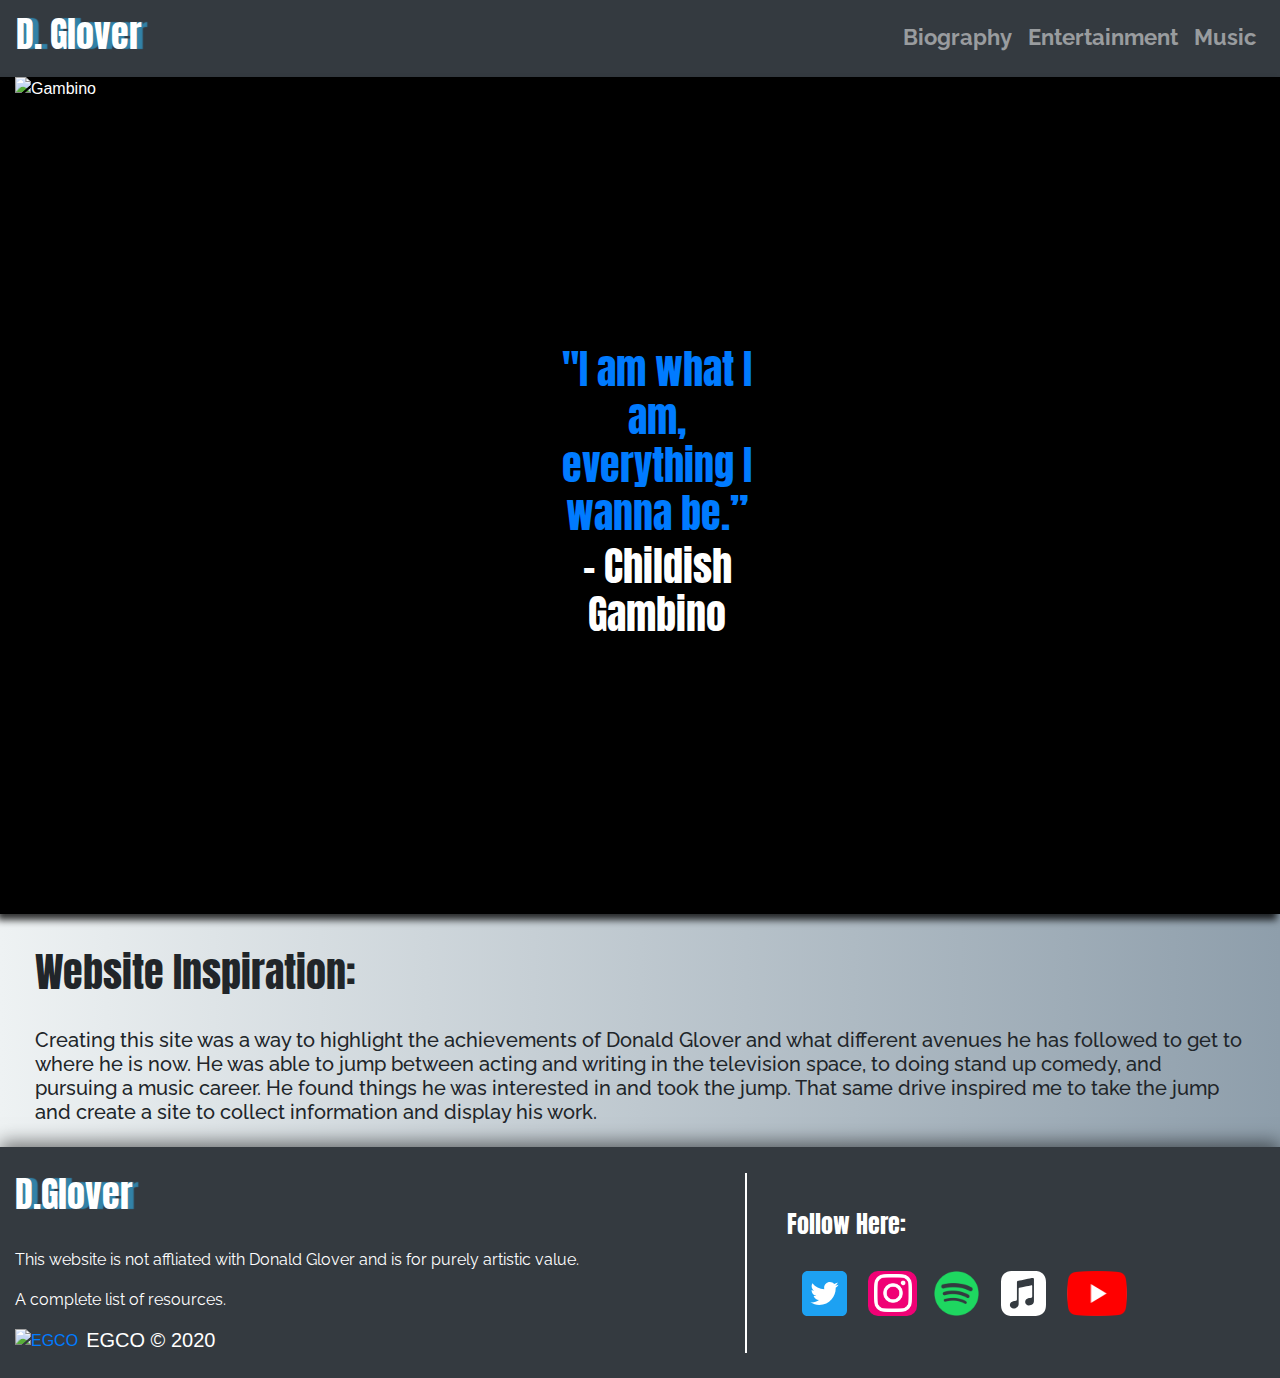
==== commit 763ec7f8: "Added Slideshow functionality to music page" ====
--- a/index.html
+++ b/index.html
@@ -1,10 +1,14 @@
 <!DOCTYPE html>
 <html>
+
 <head>
-  <meta name="viewport" content= "width=device-width, initial-scale=1.0"> 
+  <meta name="viewport" content="width=device-width, initial-scale=1.0">
   <title>Tribute to Donald Glover</title>
-  
-  <link rel='stylesheet prefetch' href='https://stackpath.bootstrapcdn.com/bootstrap/4.3.1/css/bootstrap.min.css'>
+
+  <link rel="stylesheet" href="https://maxcdn.bootstrapcdn.com/bootstrap/4.5.0/css/bootstrap.min.css">
+  <script src="https://ajax.googleapis.com/ajax/libs/jquery/3.5.1/jquery.min.js"></script>
+  <script src="https://cdnjs.cloudflare.com/ajax/libs/popper.js/1.16.0/umd/popper.min.js"></script>
+  <script src="https://maxcdn.bootstrapcdn.com/bootstrap/4.5.0/js/bootstrap.min.js"></script>
   <link rel='stylesheet prefetch' href='https://fonts.googleapis.com/css?family=Anton'>
   <link rel='stylesheet prefetch' href='https://fonts.googleapis.com/css?family=Raleway'>
   <link rel="stylesheet" href="css/style.css">
@@ -12,136 +16,206 @@
 
 <body>
   <div class="container-fluid">
-    
-  <div class='header'>
-     <h1 class="text-center">Donald Glover: The Man of Multiple Talents</h1>
-    <div id="contain-img" class="col-md-12"> 
-      <img class="gambino album"  src="img/because_the_internet.jpg" alt="Gambino" data-num='0' >
-      <p class="text-center">This is artwork from Donald's Sophmore album <i>Because of the Internet</i>. </p>
-    </div>
-    
-    <audio id='audio-player'controls src="Childish Gambino - 3005.mp3"></audio>
-  </div>
-
-
-   <div class="modal col-md-12" id='modal'>
-        <div class="modal-content col-md-12">
-          <div><span class='close'>X</span></div>
-          <div class="row album-content">
-            <div class="col-md-6" style="margin-bottom: 8px; ">
-            <img class="modal-img"  src="img/because_the_internet.jpg" alt="Gambino" >
-            <p class="extras"><span class="num-songs"></span> Songs, <span class="num-min">58</span> Minutes</p>
-          </div>
-          <div class="col-md-6 track-list">
-            <h4 class='album-title'></h4>
-            <h6 class="genre"></h6>
-            <table>
-              <tr>
-                <th>Song</th>
-                <th>Artist</th>
-                <th></th>
-              </tr>
-            </table>
-            <p class="extras date-release"></p>
-            <p class="extras copyright"></p>
-
-
-          </div>
-          </div>
-          
-          
+    <nav class="navbar navbar-expand-sm navbar-dark bg-dark">
+      <a class="navbar-brand" href="/index.html">
+        <h1 id="title-site">D. Glover</h1>
+      </a>
+      <button class="navbar-toggler" type="button" data-toggle="collapse" data-target="#collapsibleNavbar">
+        <span class="navbar-toggler-icon"></span>
+      </button>
+      <div class="collapse navbar-collapse" id="collapsibleNavbar">
+        <ul class="navbar-nav justify-content-end">
+          <li class="nav-item"><a class="nav-link" href="#">Biography</a></li>
+          <li class="nav-item"><a class="nav-link" href="/tv.html">Entertainment</a></li>
+          <li class="nav-item"><a class="nav-link" href="/songs.html">Music</a></li>
+
+
+
+        </ul>
+      </div>
+    </nav>
+
+    <div class='header col-md-12 col-xs-12'>
+      <div class="row">
+        <img class="gambino fade-in col-md-8 col-xs-12" src="img/glover-cover.jpg" alt="Gambino" data-num='0'>
+        <div class="col-md-4 col-xs-12 text-center" id="end-quote">
+          <h1 class="fade-in"><a href="https://youtu.be/Jdb-6MQaoEY?t=147" target="_blank">"I am what I am, everything I
+              wanna
+              be.”</a><span style="display: block; margin-top: 2%; ">- Childish Gambino</span></h1>
         </div>
       </div>
-
-    <!--   <p id="click-here">Click here!</p> -->
- 
-
-    <div id="info-text" class="col-sm-12 col-md-12 ">
-      <h2>Humble Beginnings</h2>
-      <p> Donald was born at Edwards Air Force Base, California and raised in Stone Mountain, Geogria. His mother, Beverly, was a daycare provider while his dad was a postal worker. He attended Dekalb School of Arts which is located in East Atlanta. At Dekalb, he was voted "Most Likely to Write for The Simpsons". He later attended New York University with a degree in Dramatic Writing in 2006.</p>
-      
-      <p>Back in '06, Glover sent David Miner, an excutive prodcer for famous shows like <a href="https://www.youtube.com/watch?v=-dVAZy-jEKg" target="_blank"><i>30 Rock</i> </a>, a speculative screenplay that he wrote for <a href="https://www.youtube.com/watch?v=cnaeIAEp2pU" target="_blank"><i>The Simpsons</i></a>. Miner and Tina Fey were impressed with his work and later became a writer for the NBC series <i>30 Rock.</i></p>
-      
-      <hr>
-      
-      <!-- ACCOLADES SECTION -->
-
-      <div id="accolades">
-        <h2> Actor Accolades</h2>
-        <p> Donald started his launch to success with becoming a writer on 30 Rock. From his work on 30 Rock, he later was nominated for an award by the Writers Guild of America. His talents as an actor also began in the television series, <a href="https://www.youtube.com/watch?v=4fwcj8NhL1I" target="_blank"><i>Community </i></a> (2009), which he plays an athlete in a study group. In 2015, he also made an apperance in the film <a href="" target="_blank"><i>Martian</i>.</a></p>
-        
-        <p>After leaving Community, Glover has still continued his actoring and writing abilites in most recent works for Fx show <a href="https://www.youtube.com/watch?v=_D4yk0vd788" ><i>Atlanta</i></a>. As for future projects, he has signs a deal with Fx Productions for a future show and he is to play Lando in the upcoming Star Wars, which is to release in late 2017.</p>
-      </div>
-      <hr>
-
-      <!-- END OF ACCOLADES -->
-      
-      <!-- ARTIST SECTION -->
-      
-      <div id='artist'>
-        <h2> Childish Gambino</h2>
-        <p>Glover's rapper alias came from a <a href="http://www.mess.be/inickgenwuname.php" target="_blank">Wu Tang Name Generator </a>. He has now released four studio albums which include: Camp (2011), Because of the Internet (2013), Kauai (2014), and Awaken My Love (2016). Becasue of the Internet was nominated for a for Best Rap Album of the Year in 2014 and Best Rap Performance for his first single <a href= "https://www.youtube.com/watch?v=tG35R8F2j8k" target="_blank">"3005".</a> </p>
-        <br>
+      <!-- <audio id='audio-player' controls src="Childish Gambino - 3005.mp3"></audio> -->
+    </div>
+
+    <div id="info-text" class="col-sm-12 col-md-12 col-xs-12">
+      <br />
+      <h1>Website Inspiration:</h1>
+      <br />
+      <h5>Creating this site was a way to highlight the achievements of Donald Glover and what different avenues he has
+        followed to get to where he is now. He was able to jump between acting and writing in the television space, to
+        doing stand up comedy, and pursuing a music career. He found things he was interested in and took the jump. That
+        same drive inspired me to take the jump and create a site to collect information and display his work. </h5>
+
+
+
+      <!--
+      <div id="fun-facts">
+        <h2> Fun Facts</h2>
+
         <div class="row justify-content-md-center">
-          <div class="col-md-4 col-sm-4 text-center"> <img src= "img/camp.jpg" class="section-images album" data-num='1'> </div>
-          <div class="col-md-4 col-sm-4 text-center"> <img src="img/kauai-album.png" class="section-images album" data-num='2'></div>
-          <div class="col-md-4 col-sm-4 text-center"> <img src="img/awaken-album.jpg" class="section-images album" data-num='3'></div>
-        </div>
-        <br>
-      </div>
-
-      <!-- END OF ARTIST SECTION -->
-      
-      <p> This is artwork from albums Camp (2011), Kauai (2014), and Awaken, My Love! (2016)</p>
-
-      <hr>
-
-      <div id="fun-facts">
-        <h2> Fun Facts</h2> 
-
-        <div class="row justify-content-md-center">
-          <div class="col-sm-6  col-md-6  col-lg-4 text-center" style="margin-bottom: 15px"> 
+          <div class="col-sm-6  col-md-6  col-lg-4 text-center" style="margin-bottom: 15px">
             <h4 class="header-ff">#DonaldForSpiderMan</h4>
-            <p>This was all started from a fan, who stated he should play SpiderMan and little did he know that a trend had emerged. He later talked about this funny theory in his Comedy Central special <a href="https://www.youtube.com/watch?v=ULdm2NLrN4E" target="_blank">Weirdo</a> (2011).</p>
+            <p>This was all started from a fan, who stated he should play SpiderMan and little did he know that a trend
+              had emerged. He later talked about this funny theory in his Comedy Central special <a
+                href="https://www.youtube.com/watch?v=ULdm2NLrN4E" target="_blank">Weirdo</a> (2011).</p>
             <div class=""><img class="section-images" src="img/spiderman.jpg"></div>
           </div>
 
-           <div class=" col-sm-6 col-md-6  col-lg-4 text-center" style="margin-bottom: 15px">
+          <div class=" col-sm-6 col-md-6  col-lg-4 text-center" style="margin-bottom: 15px">
             <h4 class="header-ff"> Star Wars has a new Star</h4>
-            <p>Glover played Lando Calrissian be in the Star Wars: Solo movie which aired in 2018. Glover was the perfect actor because he has the look down, began as a comedic actor, a creative, and a nerd at heart. </p>
-            <div class=""><img class="section-images" src= "img/lando.jpeg"></div>
+            <p>Glover played Lando Calrissian be in the Star Wars: Solo movie which aired in 2018. Glover was the
+              perfect actor because he has the look down, began as a comedic actor, a creative, and a nerd at heart.
+            </p>
+            <div class=""><img class="section-images" src="img/lando.jpeg"></div>
           </div>
 
           <div class="col-sm-6 col-md-6 col-lg-4 text-center" style="margin-bottom: 15px">
             <h4 class="header-ff"> "Migos are The Beatles of Our Generation"</h4>
-            <p>Glover stated in his Golden Globe award acceptance speech for his tv series <i>Atlanta</i> that the rap group Migos are The Beatles of our generation with their No. 1 chart song, <a href="https://www.youtube.com/watch?v=S-sJp1FfG7Q" target="_blank">"Bad & Boujee"</a>. </p>
-            <div class=""><img class="section-images" src= "img/migos.jpg"></div>
-          </div>
-
-         
+            <p>Glover stated in his Golden Globe award acceptance speech for his tv series <i>Atlanta</i> that the rap
+              group Migos are The Beatles of our generation with their No. 1 chart song, <a
+                href="https://www.youtube.com/watch?v=S-sJp1FfG7Q" target="_blank">"Bad & Boujee"</a>. </p>
+            <div class=""><img class="section-images" src="img/migos.jpg"></div>
+          </div>
+
+
+        </div> -->
+    </div>
+
+    <!-- <div id='video' class="col-md-6 embed-responsive embed-responsive-16by9 mx-auto">
+      <iframe class="embed-responsive-item" src="https://www.youtube.com/embed/pMZRRO_Lgpo" allowfullscreen></iframe>
+    </div>
+    <div class="col-md-7" id="video" style="margin-top: 25px"> <iframe display="flex" width="100%" height="100%" src="https://www.youtube.com/embed/pMZRRO_Lgpo" frameborder="1" allowfullscreen></iframe> </div> -->
+  </div>
+  </div>
+  <footer>
+    <div class="footer col-md-12"
+      style="width: 100%; background-color: #343a40; color: white; position: relative; bottom:0;">
+      <div class="row">
+        <div class="col-lg-7 col-md-5 footer-section">
+          <h4 id="title-site">D.Glover</h4>
+          <br />
+          <p>This website is not affliated with Donald Glover and is for purely artistic value.</p>
+          <p>A complete list of resources.</p>
+          <div class="col-md-12">
+            <div class="row align-items-center">
+              <a href="https://www.edwingon.com/" target="_blank"><img
+                  src="https://d1bx69z06fa2ip.cloudfront.net/eg-logo.png" height="40px" alt="EGCO" /></a>
+              <h5 style="margin-bottom: 0px; margin-left: 8px;"><a style='color: white; '
+                  href="https://www.edwingon.com/" target="_blank">EGCO</a> &copy; 2020</h5>
+            </div>
+          </div>
+        </div>
+        <div class="col-lg-4  col-md-6 col-xs-6 order-sm-1 footer-section my-auto">
+          <h4>Follow Here:</h4>
+          <br />
+          <div class="col-md-12 col-xs-12">
+            <div class="row">
+              <div class="col-sm-2 col-2">
+                <a href="https://twitter.com/donaldglover?lang=en" target="_blank">
+                  <svg version="1.1" xmlns="http://www.w3.org/2000/svg" xmlns:xlink="http://www.w3.org/1999/xlink"
+                    x="0px" y="0px" height="45px" width="45px" viewBox="0 0 400 400"
+                    style="enable-background:new 0 0 400 400;" xml:space="preserve">
+                    <style type="text/css">
+                      .st0 {
+                        fill: #1DA1F2;
+                      }
+
+                      .st1 {
+                        fill: #FFFFFF;
+                      }
+                    </style>
+                    <g id="Dark_Blue">
+                      <path class="st0" d="M350,400H50c-27.6,0-50-22.4-50-50V50C0,22.4,22.4,0,50,0h300c27.6,0,50,22.4,50,50v300
+      C400,377.6,377.6,400,350,400z" />
+                    </g>
+                    <g id="Logo__x2014__FIXED">
+                      <path class="st1" d="M153.6,301.6c94.3,0,145.9-78.2,145.9-145.9c0-2.2,0-4.4-0.1-6.6c10-7.2,18.7-16.3,25.6-26.6
+      c-9.2,4.1-19.1,6.8-29.5,8.1c10.6-6.3,18.7-16.4,22.6-28.4c-9.9,5.9-20.9,10.1-32.6,12.4c-9.4-10-22.7-16.2-37.4-16.2
+      c-28.3,0-51.3,23-51.3,51.3c0,4,0.5,7.9,1.3,11.7c-42.6-2.1-80.4-22.6-105.7-53.6c-4.4,7.6-6.9,16.4-6.9,25.8
+      c0,17.8,9.1,33.5,22.8,42.7c-8.4-0.3-16.3-2.6-23.2-6.4c0,0.2,0,0.4,0,0.7c0,24.8,17.7,45.6,41.1,50.3c-4.3,1.2-8.8,1.8-13.5,1.8
+      c-3.3,0-6.5-0.3-9.6-0.9c6.5,20.4,25.5,35.2,47.9,35.6c-17.6,13.8-39.7,22-63.7,22c-4.1,0-8.2-0.2-12.2-0.7
+      C97.7,293.1,124.7,301.6,153.6,301.6" />
+                    </g>
+                  </svg>
+                </a>
+
+              </div>
+              <div class="col-sm-2 col-2">
+                <div style="height:45px; width:49px; padding: 3px 0px; background-color: #f00175; border-radius: 10px;">
+                  <a href="https://www.instagram.com/childishgambino/?hl=en" target="_blank"><img height="38px"
+                      width="38px" style="display: block; margin: auto;" src="/img/glyph-logo_May2016.png" /></a>
+                </div>
+
+              </div>
+              <div class="col-sm-2 col-2">
+                <a href="https://open.spotify.com/artist/73sIBHcqh3Z3NyqHKZ7FOL" target="_blank">
+                  <img src="/img/Spotify_Icon_RGB_Green.png" height="45px" alt="Spotify logo" />
+                </a>
+              </div>
+              <div class="col-sm-2 col-2">
+                <a href="https://itunes.apple.com/us/artist/childish-gambino/466842536" target="_blank">
+                  <?xml version="1.0" encoding="utf-8"?>
+                  <!-- Generator: Adobe Illustrator 16.0.1, SVG Export Plug-In . SVG Version: 6.00 Build 0)  -->
+                  <!DOCTYPE svg PUBLIC "-//W3C//DTD SVG 1.1//EN" "http://www.w3.org/Graphics/SVG/1.1/DTD/svg11.dtd">
+                  <svg version="1.1" id="Layer_1" xmlns="http://www.w3.org/2000/svg"
+                    xmlns:xlink="http://www.w3.org/1999/xlink" x="0px" y="0px" width="45px" height="45px"
+                    viewBox="0 0 28.188 28.195" enable-background="new 0 0 28.188 28.195" xml:space="preserve">
+                    <path fill="#FFFFFF" d="M28.187,7.195c-0.001-0.867-0.076-1.728-0.282-2.574c-0.372-1.536-1.247-2.713-2.561-3.573
+    C24.67,0.607,23.93,0.335,23.14,0.193c-0.608-0.109-1.221-0.159-1.838-0.177c-0.048-0.002-0.098-0.009-0.146-0.014H7.032
+    c-0.178,0.01-0.356,0.02-0.534,0.03c-0.878,0.05-1.75,0.146-2.575,0.472C2.351,1.126,1.219,2.21,0.555,3.768
+    C0.33,4.296,0.212,4.856,0.129,5.423C0.062,5.883,0.024,6.345,0.011,6.81C0.01,6.846,0.002,6.882-0.001,6.918v14.359
+    c0.01,0.166,0.019,0.332,0.03,0.498c0.059,0.957,0.181,1.908,0.584,2.787c0.764,1.668,2.041,2.764,3.799,3.291
+    c0.495,0.149,1.005,0.22,1.519,0.268c0.651,0.062,1.304,0.072,1.957,0.072c4.319,0,8.638,0,12.957-0.002
+    c0.617,0,1.231-0.039,1.844-0.116c0.967-0.124,1.876-0.412,2.697-0.952c0.988-0.65,1.729-1.512,2.208-2.594
+    c0.219-0.495,0.344-1.021,0.434-1.555c0.134-0.793,0.163-1.595,0.162-2.397C28.188,16.116,28.191,11.656,28.187,7.195
+     M20.642,11.882c0,2.237,0.001,4.474-0.001,6.71c0,0.49-0.067,0.971-0.285,1.417c-0.339,0.694-0.894,1.13-1.63,1.339
+    c-0.41,0.117-0.829,0.184-1.256,0.203c-1.118,0.053-2.084-0.705-2.284-1.804c-0.166-0.907,0.268-1.907,1.221-2.374
+    c0.38-0.188,0.786-0.293,1.196-0.381c0.444-0.096,0.89-0.18,1.332-0.282c0.322-0.074,0.537-0.271,0.6-0.606
+    c0.015-0.074,0.021-0.151,0.021-0.227c0.001-2.132,0.001-4.263-0.001-6.394c0-0.073-0.012-0.147-0.03-0.217
+    c-0.046-0.177-0.175-0.285-0.357-0.275c-0.188,0.011-0.373,0.041-0.558,0.078c-0.893,0.176-1.785,0.357-2.677,0.537
+    c-0.911,0.183-1.822,0.368-2.734,0.552c-0.538,0.109-1.076,0.217-1.614,0.326c-0.019,0.004-0.038,0.01-0.056,0.015
+    c-0.325,0.09-0.443,0.239-0.458,0.575c-0.002,0.051-0.001,0.102-0.001,0.154c-0.001,3.056,0,6.113-0.002,9.168
+    c0,0.494-0.055,0.982-0.253,1.441c-0.327,0.754-0.905,1.223-1.685,1.45c-0.412,0.119-0.835,0.187-1.263,0.202
+    c-1.126,0.042-2.061-0.706-2.254-1.814c-0.167-0.955,0.27-1.98,1.354-2.439c0.419-0.176,0.859-0.273,1.301-0.365
+    c0.337-0.071,0.675-0.135,1.011-0.207c0.449-0.098,0.684-0.38,0.703-0.839c0.002-0.06,0.001-0.117,0.001-0.177
+    c0-3.477,0-6.955,0.002-10.432c0-0.145,0.015-0.294,0.049-0.435c0.082-0.335,0.321-0.526,0.641-0.609
+    c0.3-0.078,0.605-0.132,0.909-0.194c0.861-0.174,1.722-0.347,2.583-0.52c0.89-0.18,1.779-0.359,2.669-0.539
+    c0.786-0.159,1.572-0.32,2.36-0.475c0.258-0.051,0.52-0.103,0.78-0.124c0.364-0.029,0.614,0.2,0.651,0.566
+    c0.009,0.087,0.014,0.175,0.014,0.263C20.643,7.394,20.643,9.638,20.642,11.882L20.642,11.882z" />
+                  </svg>
+                </a>
+
+              </div>
+              <div class="col-sm-2 col-2">
+                <div style="height:45px; width:59px;">
+                  <a href="https://www.youtube.com/channel/UC20LoHy2mX0LQODrkUalxVQ" target="_blank"><img height="45px"
+                      width="60px" style="display: block; margin: auto;" src="/img/youtube_social_icon_red.png" /></a>
+                </div>
+              </div>
+
+            </div>
+          </div>
+
         </div>
       </div>
-
-    <hr>
-      
-        <div id='video' class="col-md-6 embed-responsive embed-responsive-16by9 mx-auto">
-          <iframe class="embed-responsive-item" src="https://www.youtube.com/embed/pMZRRO_Lgpo" allowfullscreen></iframe>
-        </div>
-
-        <div class="col-md-12 text-center" id="end-quote"> <h2><a href="https://youtu.be/Jdb-6MQaoEY?t=147" target="_blank">"I am what I am, everything I wanna be.”</a><span style="display: block; margin-top: 2%; ">- Childish Gambino</span></h3></div>
-         <!-- <div class="col-md-7" id="video" style="margin-top: 25px"> <iframe display="flex" width="100%" height="100%" src="https://www.youtube.com/embed/pMZRRO_Lgpo" frameborder="1" allowfullscreen></iframe> </div> -->
-      </div>
-    </div>
-     <footer>
-        <div class="footer col-md-12" style="width: 100%; background-color: rgb(0,0,0,0.7); height: 100px; text-align: center; color: white; line-height: 100px; position: relative; bottom:0;">
-          <h5 style="height: 100px; line-height: 100px; margin-bottom: 0px;"><a style='color: white; 'href="https://github.com/edwingon1121" target="_blank">Edwin Gonzalez &copy; 2019</a> </h5>
-        </div>
-      </footer>
-    <script type="text/javascript" src="js/albums.js"></script>
-    
-    </body>
+    </div>
+  </footer>
+
+</body>
+
 </html>
-  
-  
+
+
 </body>
-</html>
+
+</html>--- a/css/style.css
+++ b/css/style.css
@@ -2,6 +2,16 @@
   font-family: 'Anton', sans-serif;
 }
 
+#title-site {
+  color: white;
+  text-shadow: 6px 0px 1px #3282a7;
+  font-size: 2.25rem;
+}
+.navbar-nav{
+  font-size: 1.35rem;
+  font-weight: 700;
+  font-family: 'Raleway' !important;
+}
 h2 {
 font-family: 'Anton', sans-serif;
 }
@@ -15,10 +25,10 @@
 }
 
 .header img {
-  width: 75%;
-}
-
-body {
+  width: 72%;
+}
+
+body,html {
 background: #8e9eab; /* fallback for old browsers */
 background: -webkit-linear-gradient(to left, #8e9eab , #eef2f3); /* Chrome 10-25, Safari 5.1-6 */
 background: linear-gradient(to left, #8e9eab , #eef2f3); /* W3C, IE 10+/ Edge, Firefox 16+, Chrome 26+, Opera 12+, Safari 7+ */ 
@@ -28,9 +38,14 @@
 
 .gambino {
   display: block;
-  margin: 0px auto 10px auto;
-  border: 10px solid;
+  /* margin: 0px auto 10px auto; */
+  /* border: 10px solid; */
   border-color: black;
+  background-image: url(img/because_the_internet.jpg);
+}
+.header {
+  background-color: black;
+  box-shadow: -3px 6px 7px rgba(0,0,0,0.8);
 }
 
 .section-images {
@@ -53,15 +68,30 @@
   width: 90%;
 }
 
-.header {
+/* .header {
   background: rgb(0,0,0,0.4);
   padding: 40px 0px 40px 0px; 
   border-radius: 35px;
-  margin: 60px 45px 60px 45px;
+  margin: 60px 45px 60px 45px; */
   /*margin: 60px 20px 0px 20px;*/
-  box-shadow: -14px -5px 22px -2px;
-}
-
+  /* box-shadow: -14px -5px 22px -2px;
+} */
+
+.container-fluid {
+  padding-left: 0;
+  padding-right: 0;
+}
+.header {
+  height: 93vh;
+  display: flex;
+  color: white;
+  /* box-shadow: 2px 5px 2px rgba(0,0,0,0.8); */
+}
+
+.header img {
+  /* width: 100%; */
+  height: 93vh;
+}
 
 .header-ff{
   text-align: center;
@@ -76,7 +106,12 @@
   text-align: center;
   padding-top: 2%;
   padding-bottom: 2%;
-  display: inline-block;
+  /* display: inline-block; */
+  align-self: center;
+  /* background-image: url("/img/because_the_internet.jpg");
+  background-size: cover; */
+
+  /* text-decoration: none; */
 }
 
  .album-content:hover {
@@ -176,6 +211,15 @@
   .section-images{
     height: 30vh;
   }
+  .header img {
+    width: 100%;
+    height: 65vh;
+  }
+
+  .header {
+    /* margin: 60px 10px 60px 10px; */
+    height: 65vh;
+  }
 }
 
 @media (max-width: 767px){
@@ -184,10 +228,128 @@
   }
   .header img {
     width: 100%;
+    height: 50vh;
   }
 
   .header {
-    margin: 60px 10px 60px 10px;
-  }
-}
-
+    /* margin: 60px 10px 60px 10px; */
+    height: 70vh;
+  }
+}
+
+.fade-in {
+  animation: fadeIn ease 8s;
+  -webkit-animation: fadeIn ease 10s;
+  -moz-animation: fadeIn ease 10s;
+  -o-animation: fadeIn ease 10s;
+  -ms-animation: fadeIn ease 10s;
+}
+
+@keyframes fadeIn {
+  0% {
+    opacity:0;
+  }
+  100% {
+    opacity:1;
+  }
+}
+
+footer {
+  box-shadow: 0px -5px 17px rgba(0,0,0,0.5);
+  padding: 2% 0px 2%;
+  background-color: #343a40;
+
+}
+.footer-section {
+  /* height: 120px; */
+  /* line-height: 100px; */
+  margin-right: 2%;
+ 
+}
+.footer-section:nth-child(1) {
+  border-right: 2px solid white;
+}
+#info-text h5 {
+  font-family: 'Raleway';
+}
+
+.navbar-expand-sm .navbar-collapse{
+  justify-content: flex-end;
+}
+
+@media(max-width: 576px) {
+  .header, .header img {
+    height: initial;
+    /* margin-top: 1.25rem; */
+  }
+ 
+  .footer-section:nth-of-type(1){
+    order:12;   
+  }
+  h4#title-site {
+    margin-top: 5% !important;
+    border-top: 4px solid white;
+    padding-top: 5%;
+  }
+
+}
+
+/* Album style */
+.album-slideshow {
+  background-color: black;
+  /* width: 100%; */
+  padding:16px 0;
+  color: white;
+}
+
+.left-arrow {
+  height: 34px;
+  width: 34px;
+  border-left: 8px solid white;
+  border-bottom: 8px solid white;
+  transform: rotate(45deg);
+  /* display: block; */
+  margin: auto;
+}
+.right-arrow {
+  height: 34px;
+  width: 34px;
+  border-right: 8px solid white;
+  border-top: 8px solid white;
+  transform: rotate(45deg);
+  margin: auto;
+}
+
+.right-arrow:hover {
+  border-right-color: #ffb844;
+  border-top-color: #ffb844;
+  cursor: pointer;
+}
+.left-arrow:hover {
+  border-left-color: #ffb844;
+  border-bottom-color: #ffb844;
+  cursor: pointer;
+}
+img.slideshow-img {
+  width:100%;
+}
+
+.album-details h1, .album-details h2  {
+  font-family: initial;
+}
+.not-displaying  {
+  display: none;
+}
+.display {
+  display: block;
+}
+
+.next-button, .prev-button {
+  background-color: black;
+  color: white;
+  font-size: 2rem;
+}
+
+.next-button:hover, .prev-button:hover {
+  color: #ffb844;
+}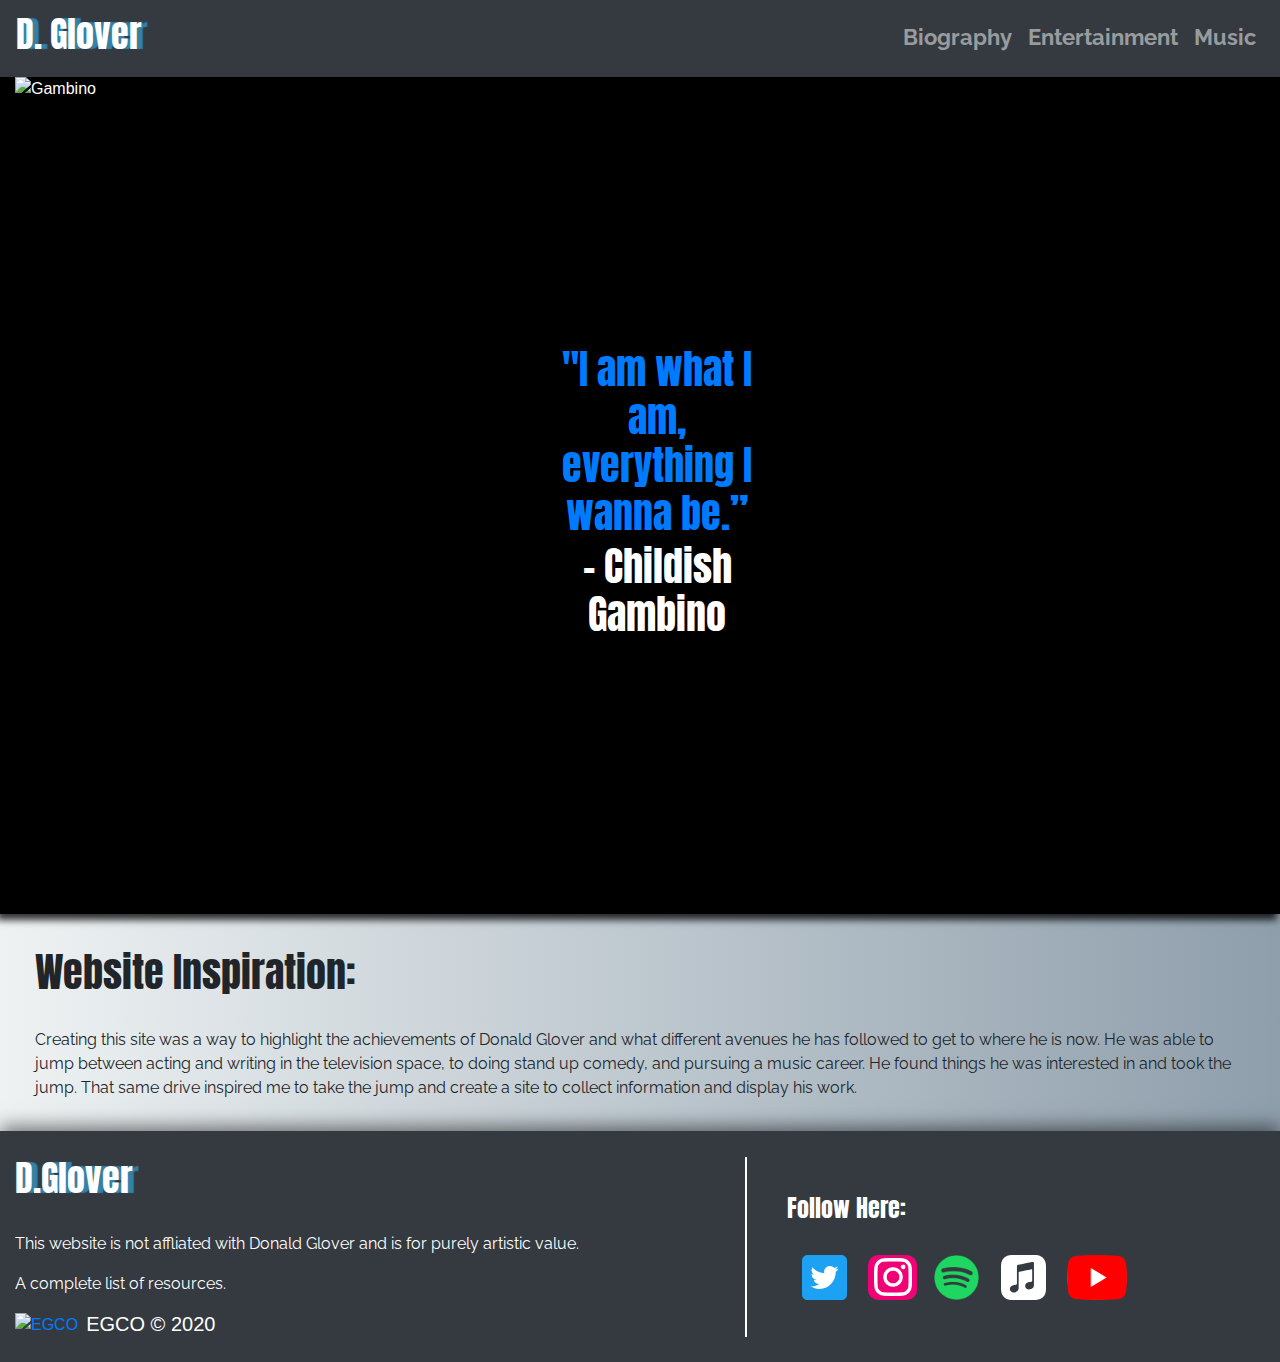
==== commit c999594a: "Added footer to songs page and mobile responsiveness" ====
--- a/index.html
+++ b/index.html
@@ -51,10 +51,10 @@
       <br />
       <h1>Website Inspiration:</h1>
       <br />
-      <h5>Creating this site was a way to highlight the achievements of Donald Glover and what different avenues he has
+      <p>Creating this site was a way to highlight the achievements of Donald Glover and what different avenues he has
         followed to get to where he is now. He was able to jump between acting and writing in the television space, to
         doing stand up comedy, and pursuing a music career. He found things he was interested in and took the jump. That
-        same drive inspired me to take the jump and create a site to collect information and display his work. </h5>
+        same drive inspired me to take the jump and create a site to collect information and display his work. </p>
 
 
 
